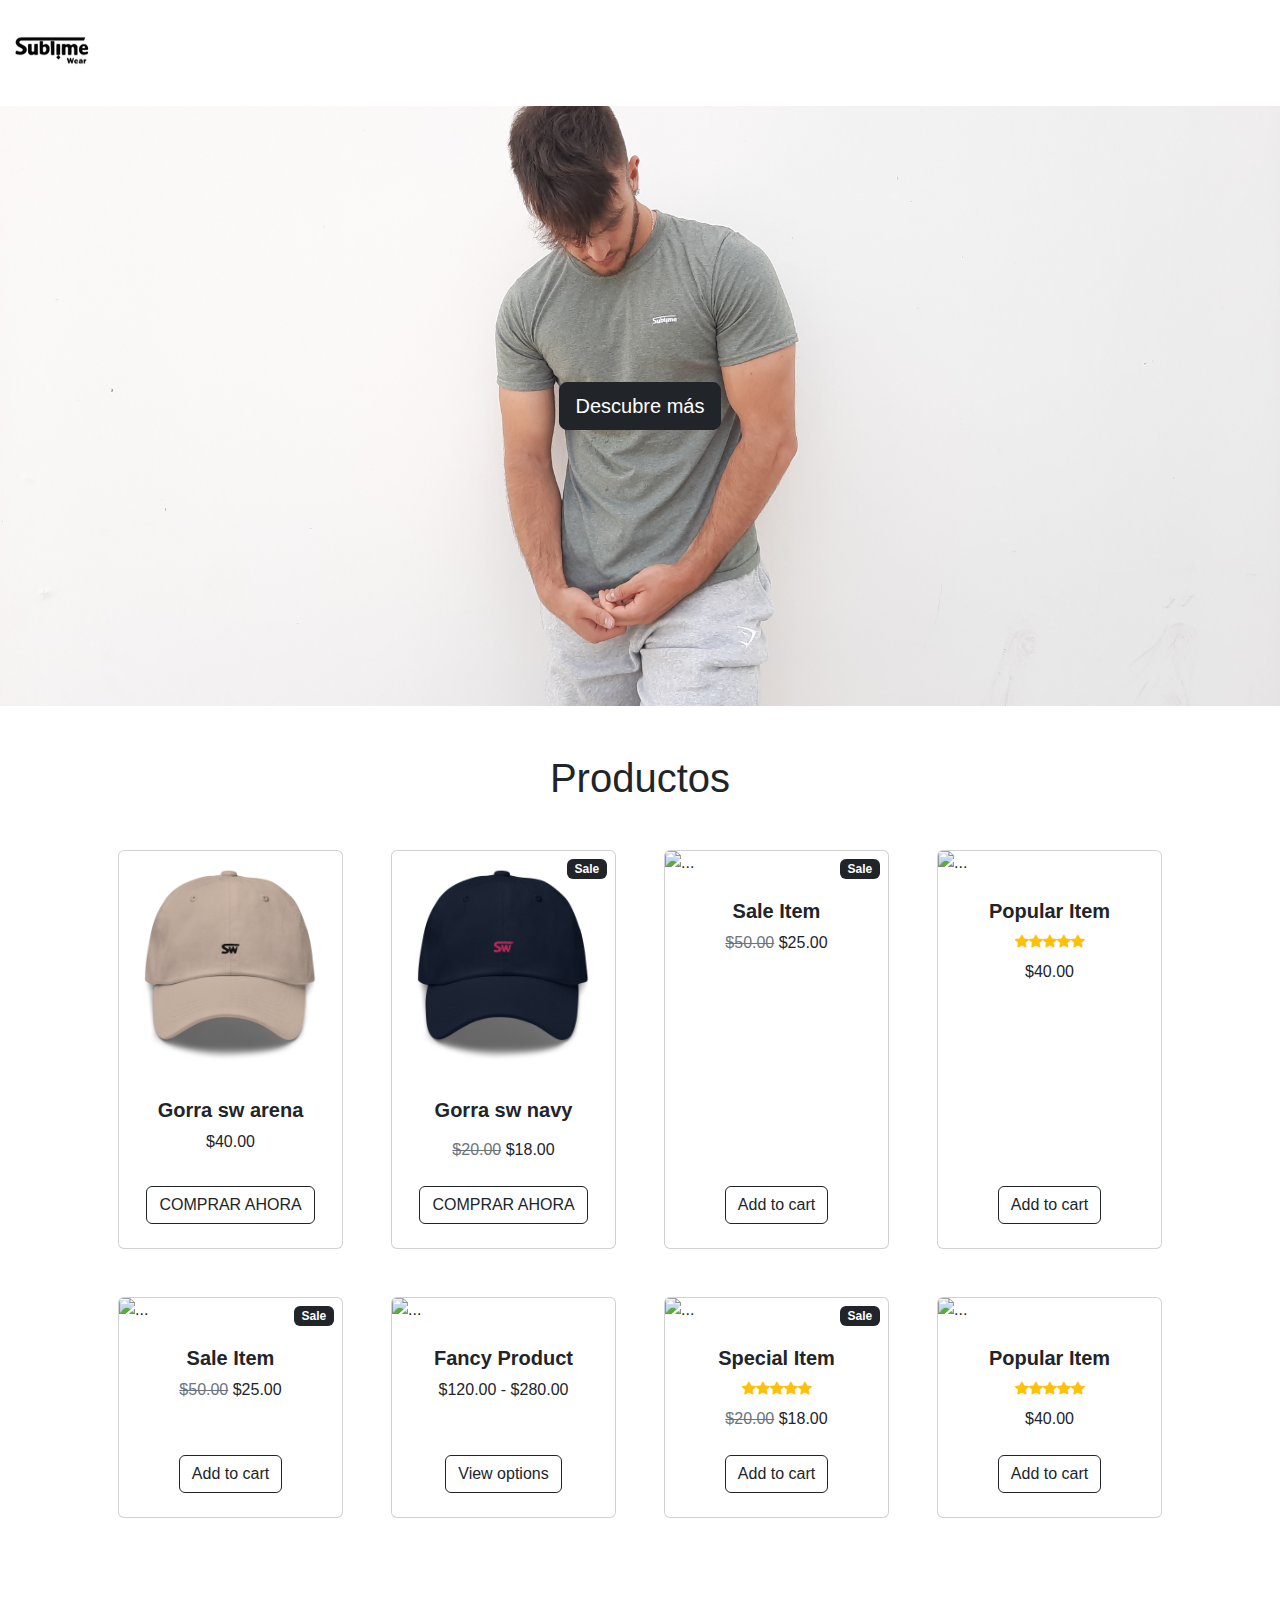
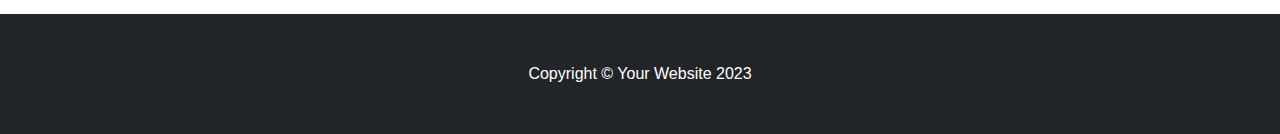
==== index.html @ b21d88fe "Add files via upload" ====
<!DOCTYPE html>
<html lang="en">

<head>
    <meta charset="utf-8" />
    <meta name="viewport" content="width=device-width, initial-scale=1, shrink-to-fit=no" />
    <meta name="description" content="" />
    <meta name="author" content="" />
    <title>Shop Homepage - Start Bootstrap Template</title>
    <!-- Favicon-->
    <link rel="icon" type="image/x-icon" href="assets/favicon.ico" />
    <!-- Bootstrap icons-->
    <link href="https://cdn.jsdelivr.net/npm/bootstrap-icons@1.5.0/font/bootstrap-icons.css" rel="stylesheet" />
    <!-- Core theme CSS (includes Bootstrap)-->
    <link href="css/styles.css" rel="stylesheet" />
</head>

<body>
    <!-- Navigation-->
    <!--Navbar de bootrstrap-->
    <nav class="navbar navbar-expand-lg bg-body-tertiary">
        <div class="container-fluid">
            <a class="navbar-brand" href="#"><img src="assets/Sublime Wear vectorizado.png" alt=""></a>

            <!--Boton toggler-->
            <button class="navbar-toggler collapsed d-flex d-lg-none flex-column justify-content-around" type="button"
                data-bs-toggle="collapse" data-bs-target="#navbarSupportedContent"
                aria-controls="navbarSupportedContent" aria-expanded="false" aria-label="Toggle navigation">
                <span class="toggler-icon top-bar"></span>
                <span class="toggler-icon middle-bar"></span>
                <span class="toggler-icon bottom-bar"></span>
            </button>
            <!--Fin boton toggler-->


            <div class="collapse navbar-collapse" id="navbarSupportedContent">
                <ul class="navbar-nav me-auto mb-2 mb-lg-0">
                    <li class="nav-item">
                        <a class="nav-link active" aria-current="page" href="#inicio">INICIO</a>
                    </li>
                    <li class="nav-item">
                        <a class="nav-link active" href="#productos">PRODUCTOS</a>
                    </li>

                    <li class="nav-item">
                        <a class="nav-link active" href="#contacto">HACER PEDIDO</a>
                    </li>

                </ul>

            </div>
        </div>
    </nav>
    <!--Fin de Navbar de bootrstrap-->

    <!-- Header-->
    <header>
        <div id="inicio" class="heroimage ">

        



           <a href="#productos"> <button type="button" class="btn btn-dark btn-lg" href>Descubre más</button></a>


        </div>
    </header>

    <!-- Section-->
    <section id="productos" class=" py-5">
        <h1>Productos</h1>
        <div class="container px-4 px-lg-5 mt-5">
            <div class="row gx-4 gx-lg-5 row-cols-2 row-cols-md-3 row-cols-xl-4 justify-content-center">
                <div class="col mb-5">
                    <div class="card h-100">
                        <!-- Product image-->
                        <img class="card-img-top" src="assets/gorraarena.png" alt="..." />
                        <!-- Product details-->
                        <div class="card-body p-4">
                            <div class="text-center">
                                <!-- Product name-->
                                <h5 class="fw-bolder">Gorra sw arena</h5>
                                <!-- Product price-->
                                $40.00

                                
                            </div>
                        </div>
                        <!-- Product actions-->
                        <div class="card-footer p-4 pt-0 border-top-0 bg-transparent">
                            <div class="text-center"><a class="btn btn-outline-dark mt-auto" href="#">COMPRAR AHORA</a>
                            </div>
                        </div>
                    </div>
                </div>
                <div class="col mb-5">
                    <div class="card h-100">
                        <!-- Sale badge-->
                        <div class="badge bg-dark text-white position-absolute" style="top: 0.5rem; right: 0.5rem">Sale
                        </div>
                        <!-- Product image-->
                        <img class="card-img-top" src="assets/gorranavy.png" alt="..." />
                        <!-- Product details-->
                        <div class="card-body p-4">
                            <div class="text-center">
                                <!-- Product name-->
                                <h5 class="fw-bolder">Gorra sw navy</h5>
                                <!-- Product reviews-->
                                <div class="d-flex justify-content-center small text-warning mb-2">
                                    
                                </div>
                                <!-- Product price-->
                                <span class="text-muted text-decoration-line-through">$20.00</span>
                                $18.00
                            </div>
                        </div>
                        <!-- Product actions-->
                        <div class="card-footer p-4 pt-0 border-top-0 bg-transparent">
                            <div class="text-center"><a class="btn btn-outline-dark mt-auto" href="#">COMPRAR AHORA</a>
                            </div>
                        </div>
                    </div>
                </div>
                <div class="col mb-5">
                    <div class="card h-100">
                        <!-- Sale badge-->
                        <div class="badge bg-dark text-white position-absolute" style="top: 0.5rem; right: 0.5rem">Sale
                        </div>
                        <!-- Product image-->
                        <img class="card-img-top" src="https://dummyimage.com/450x300/dee2e6/6c757d.jpg" alt="..." />
                        <!-- Product details-->
                        <div class="card-body p-4">
                            <div class="text-center">
                                <!-- Product name-->
                                <h5 class="fw-bolder">Sale Item</h5>
                                <!-- Product price-->
                                <span class="text-muted text-decoration-line-through">$50.00</span>
                                $25.00
                            </div>
                        </div>
                        <!-- Product actions-->
                        <div class="card-footer p-4 pt-0 border-top-0 bg-transparent">
                            <div class="text-center"><a class="btn btn-outline-dark mt-auto" href="#">Add to cart</a>
                            </div>
                        </div>
                    </div>
                </div>
                <div class="col mb-5">
                    <div class="card h-100">
                        <!-- Product image-->
                        <img class="card-img-top" src="https://dummyimage.com/450x300/dee2e6/6c757d.jpg" alt="..." />
                        <!-- Product details-->
                        <div class="card-body p-4">
                            <div class="text-center">
                                <!-- Product name-->
                                <h5 class="fw-bolder">Popular Item</h5>
                                <!-- Product reviews-->
                                <div class="d-flex justify-content-center small text-warning mb-2">
                                    <div class="bi-star-fill"></div>
                                    <div class="bi-star-fill"></div>
                                    <div class="bi-star-fill"></div>
                                    <div class="bi-star-fill"></div>
                                    <div class="bi-star-fill"></div>
                                </div>
                                <!-- Product price-->
                                $40.00
                            </div>
                        </div>
                        <!-- Product actions-->
                        <div class="card-footer p-4 pt-0 border-top-0 bg-transparent">
                            <div class="text-center"><a class="btn btn-outline-dark mt-auto" href="#">Add to cart</a>
                            </div>
                        </div>
                    </div>
                </div>
                <div class="col mb-5">
                    <div class="card h-100">
                        <!-- Sale badge-->
                        <div class="badge bg-dark text-white position-absolute" style="top: 0.5rem; right: 0.5rem">Sale
                        </div>
                        <!-- Product image-->
                        <img class="card-img-top" src="https://dummyimage.com/450x300/dee2e6/6c757d.jpg" alt="..." />
                        <!-- Product details-->
                        <div class="card-body p-4">
                            <div class="text-center">
                                <!-- Product name-->
                                <h5 class="fw-bolder">Sale Item</h5>
                                <!-- Product price-->
                                <span class="text-muted text-decoration-line-through">$50.00</span>
                                $25.00
                            </div>
                        </div>
                        <!-- Product actions-->
                        <div class="card-footer p-4 pt-0 border-top-0 bg-transparent">
                            <div class="text-center"><a class="btn btn-outline-dark mt-auto" href="#">Add to cart</a>
                            </div>
                        </div>
                    </div>
                </div>
                <div class="col mb-5">
                    <div class="card h-100">
                        <!-- Product image-->
                        <img class="card-img-top" src="https://dummyimage.com/450x300/dee2e6/6c757d.jpg" alt="..." />
                        <!-- Product details-->
                        <div class="card-body p-4">
                            <div class="text-center">
                                <!-- Product name-->
                                <h5 class="fw-bolder">Fancy Product</h5>
                                <!-- Product price-->
                                $120.00 - $280.00
                            </div>
                        </div>
                        <!-- Product actions-->
                        <div class="card-footer p-4 pt-0 border-top-0 bg-transparent">
                            <div class="text-center"><a class="btn btn-outline-dark mt-auto" href="#">View options</a>
                            </div>
                        </div>
                    </div>
                </div>
                <div class="col mb-5">
                    <div class="card h-100">
                        <!-- Sale badge-->
                        <div class="badge bg-dark text-white position-absolute" style="top: 0.5rem; right: 0.5rem">Sale
                        </div>
                        <!-- Product image-->
                        <img class="card-img-top" src="https://dummyimage.com/450x300/dee2e6/6c757d.jpg" alt="..." />
                        <!-- Product details-->
                        <div class="card-body p-4">
                            <div class="text-center">
                                <!-- Product name-->
                                <h5 class="fw-bolder">Special Item</h5>
                                <!-- Product reviews-->
                                <div class="d-flex justify-content-center small text-warning mb-2">
                                    <div class="bi-star-fill"></div>
                                    <div class="bi-star-fill"></div>
                                    <div class="bi-star-fill"></div>
                                    <div class="bi-star-fill"></div>
                                    <div class="bi-star-fill"></div>
                                </div>
                                <!-- Product price-->
                                <span class="text-muted text-decoration-line-through">$20.00</span>
                                $18.00
                            </div>
                        </div>
                        <!-- Product actions-->
                        <div class="card-footer p-4 pt-0 border-top-0 bg-transparent">
                            <div class="text-center"><a class="btn btn-outline-dark mt-auto" href="#">Add to cart</a>
                            </div>
                        </div>
                    </div>
                </div>
                <div class="col mb-5">
                    <div class="card h-100">
                        <!-- Product image-->
                        <img class="card-img-top" src="https://dummyimage.com/450x300/dee2e6/6c757d.jpg" alt="..." />
                        <!-- Product details-->
                        <div class="card-body p-4">
                            <div class="text-center">
                                <!-- Product name-->
                                <h5 class="fw-bolder">Popular Item</h5>
                                <!-- Product reviews-->
                                <div class="d-flex justify-content-center small text-warning mb-2">
                                    <div class="bi-star-fill"></div>
                                    <div class="bi-star-fill"></div>
                                    <div class="bi-star-fill"></div>
                                    <div class="bi-star-fill"></div>
                                    <div class="bi-star-fill"></div>
                                </div>
                                <!-- Product price-->
                                $40.00
                            </div>
                        </div>
                        <!-- Product actions-->
                        <div class="card-footer p-4 pt-0 border-top-0 bg-transparent">
                            <div class="text-center"><a class="btn btn-outline-dark mt-auto" href="#">Add to cart</a>
                            </div>
                        </div>
                    </div>
                </div>
            </div>
        </div>
    </section>
    <!-- Footer-->
    <footer class="py-5 bg-dark">
        <div class="container">
            <p class="m-0 text-center text-white">Copyright &copy; Your Website 2023</p>
        </div>
    </footer>
    <!-- Bootstrap core JS-->
    <script src="https://cdn.jsdelivr.net/npm/bootstrap@5.2.3/dist/js/bootstrap.bundle.min.js"></script>
    <!-- Core theme JS-->
    <script src="js/scripts.js"></script>
</body>

</html>
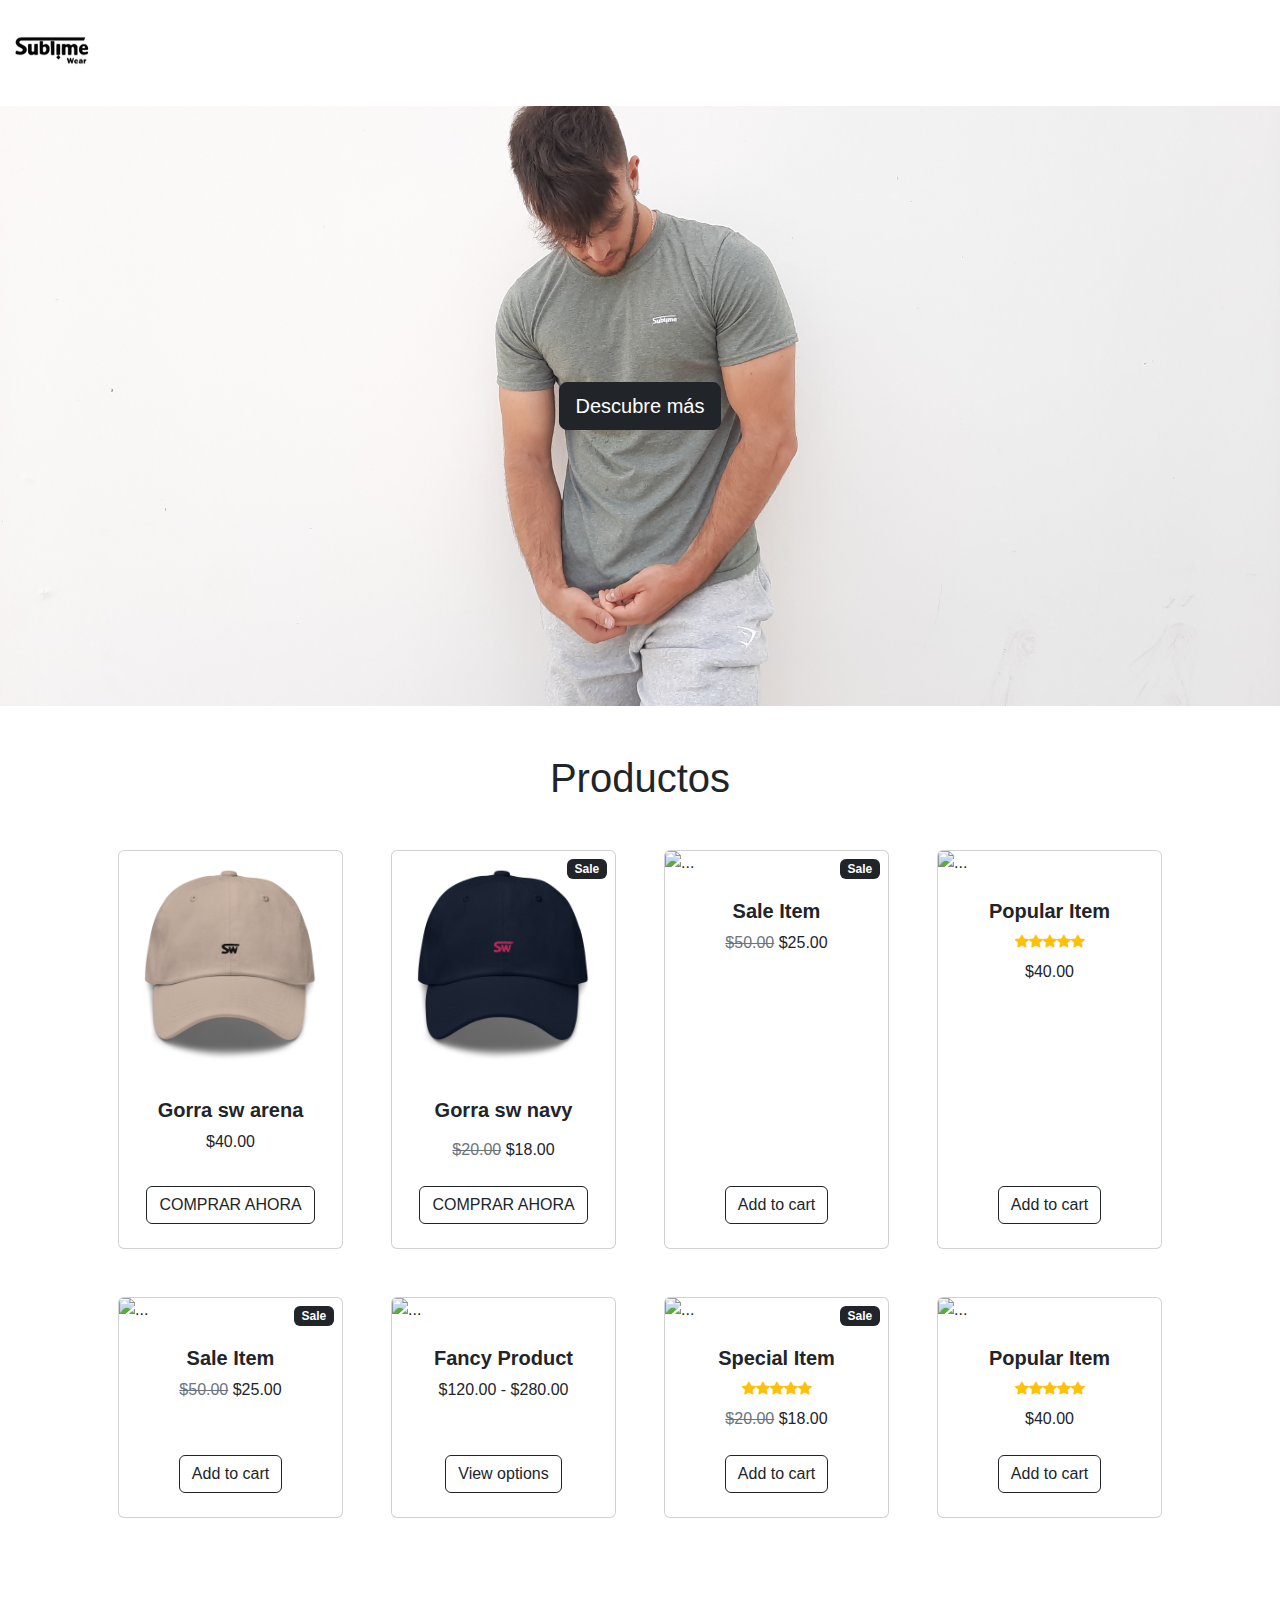
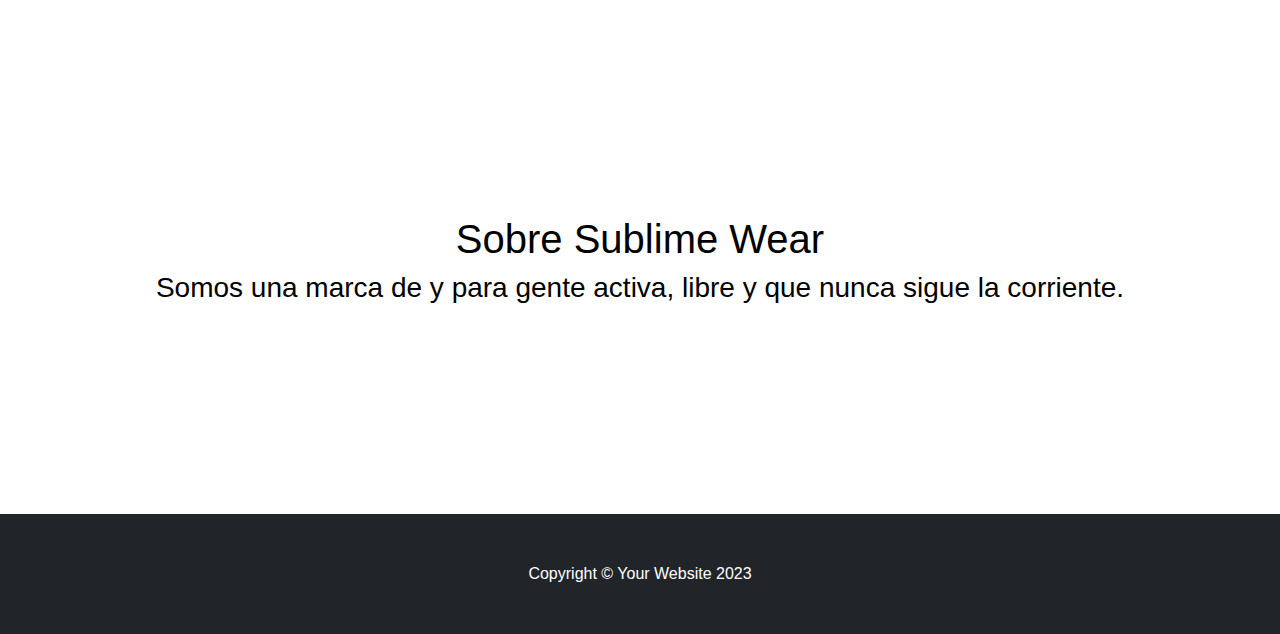
==== commit 0521f7fa: "Add files via upload" ====
--- a/index.html
+++ b/index.html
@@ -57,11 +57,11 @@
     <header>
         <div id="inicio" class="heroimage ">
 
-        
-
-
-
-           <a href="#productos"> <button type="button" class="btn btn-dark btn-lg" href>Descubre más</button></a>
+
+
+
+
+            <a href="#productos"> <button type="button" class="btn btn-dark btn-lg" href>Descubre más</button></a>
 
 
         </div>
@@ -84,7 +84,7 @@
                                 <!-- Product price-->
                                 $40.00
 
-                                
+
                             </div>
                         </div>
                         <!-- Product actions-->
@@ -108,7 +108,7 @@
                                 <h5 class="fw-bolder">Gorra sw navy</h5>
                                 <!-- Product reviews-->
                                 <div class="d-flex justify-content-center small text-warning mb-2">
-                                    
+
                                 </div>
                                 <!-- Product price-->
                                 <span class="text-muted text-decoration-line-through">$20.00</span>
@@ -281,6 +281,17 @@
             </div>
         </div>
     </section>
+
+    <!-- About-->
+
+    <div id="sobrenosotros" class="sobrenosotros">
+       
+        <div>
+            <h1>Sobre Sublime Wear</h1>
+            <h3>Somos una marca de y para gente activa, libre y que nunca sigue la corriente. </h3>
+        </div>
+    </div>
+
     <!-- Footer-->
     <footer class="py-5 bg-dark">
         <div class="container">
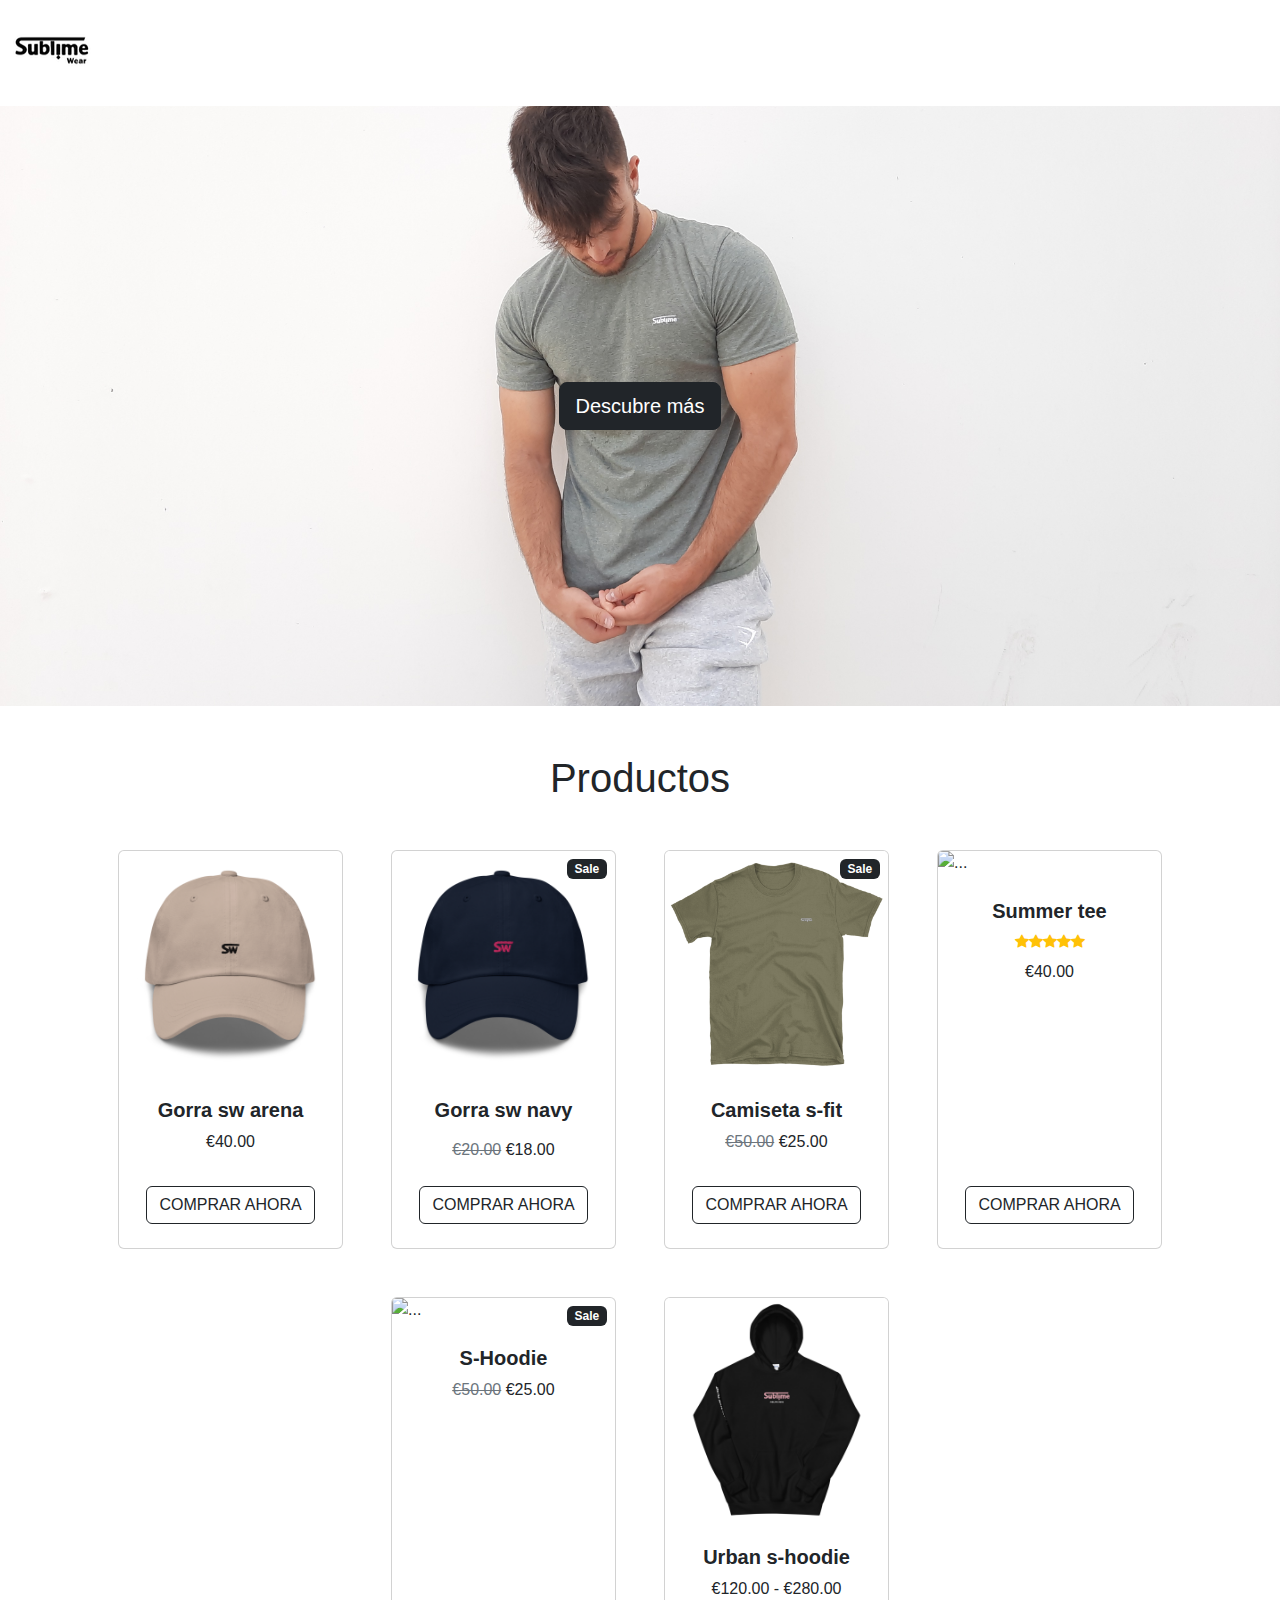
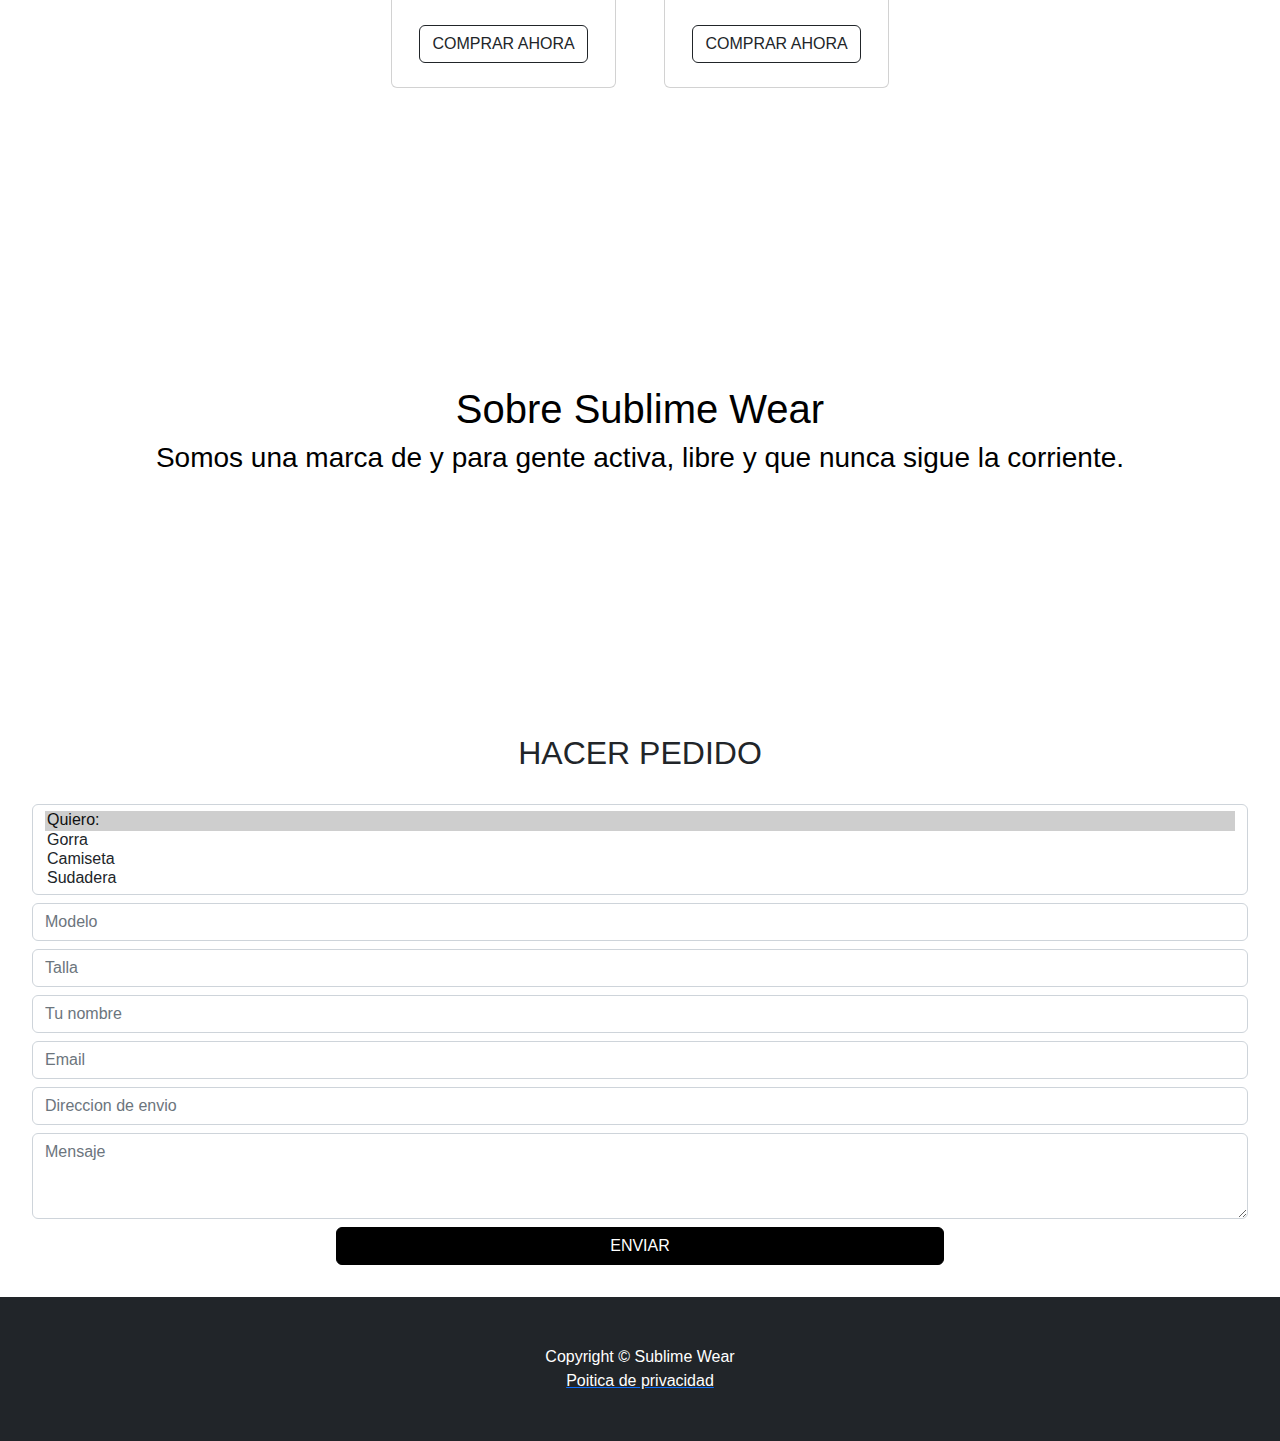
==== commit 83a954e6: "Add files via upload" ====
--- a/index.html
+++ b/index.html
@@ -82,14 +82,15 @@
                                 <!-- Product name-->
                                 <h5 class="fw-bolder">Gorra sw arena</h5>
                                 <!-- Product price-->
-                                $40.00
-
-
-                            </div>
-                        </div>
-                        <!-- Product actions-->
-                        <div class="card-footer p-4 pt-0 border-top-0 bg-transparent">
-                            <div class="text-center"><a class="btn btn-outline-dark mt-auto" href="#">COMPRAR AHORA</a>
+                                €40.00
+
+
+                            </div>
+                        </div>
+                        <!-- Product actions-->
+                        <div class="card-footer p-4 pt-0 border-top-0 bg-transparent">
+                            <div class="text-center"><a class="btn btn-outline-dark mt-auto" href="#contacto">COMPRAR
+                                    AHORA</a>
                             </div>
                         </div>
                     </div>
@@ -111,13 +112,14 @@
 
                                 </div>
                                 <!-- Product price-->
-                                <span class="text-muted text-decoration-line-through">$20.00</span>
-                                $18.00
-                            </div>
-                        </div>
-                        <!-- Product actions-->
-                        <div class="card-footer p-4 pt-0 border-top-0 bg-transparent">
-                            <div class="text-center"><a class="btn btn-outline-dark mt-auto" href="#">COMPRAR AHORA</a>
+                                <span class="text-muted text-decoration-line-through">€20.00</span>
+                                €18.00
+                            </div>
+                        </div>
+                        <!-- Product actions-->
+                        <div class="card-footer p-4 pt-0 border-top-0 bg-transparent">
+                            <div class="text-center"><a class="btn btn-outline-dark mt-auto" href="#contacto">COMPRAR
+                                    AHORA</a>
                             </div>
                         </div>
                     </div>
@@ -128,33 +130,35 @@
                         <div class="badge bg-dark text-white position-absolute" style="top: 0.5rem; right: 0.5rem">Sale
                         </div>
                         <!-- Product image-->
-                        <img class="card-img-top" src="https://dummyimage.com/450x300/dee2e6/6c757d.jpg" alt="..." />
-                        <!-- Product details-->
-                        <div class="card-body p-4">
-                            <div class="text-center">
-                                <!-- Product name-->
-                                <h5 class="fw-bolder">Sale Item</h5>
-                                <!-- Product price-->
-                                <span class="text-muted text-decoration-line-through">$50.00</span>
-                                $25.00
-                            </div>
-                        </div>
-                        <!-- Product actions-->
-                        <div class="card-footer p-4 pt-0 border-top-0 bg-transparent">
-                            <div class="text-center"><a class="btn btn-outline-dark mt-auto" href="#">Add to cart</a>
-                            </div>
-                        </div>
-                    </div>
-                </div>
-                <div class="col mb-5">
-                    <div class="card h-100">
-                        <!-- Product image-->
-                        <img class="card-img-top" src="https://dummyimage.com/450x300/dee2e6/6c757d.jpg" alt="..." />
-                        <!-- Product details-->
-                        <div class="card-body p-4">
-                            <div class="text-center">
-                                <!-- Product name-->
-                                <h5 class="fw-bolder">Popular Item</h5>
+                        <img class="card-img-top" src="assets/Muckup camiseta sobre mesa.png" alt="..." />
+                        <!-- Product details-->
+                        <div class="card-body p-4">
+                            <div class="text-center">
+                                <!-- Product name-->
+                                <h5 class="fw-bolder">Camiseta s-fit</h5>
+                                <!-- Product price-->
+                                <span class="text-muted text-decoration-line-through">€50.00</span>
+                                €25.00
+                            </div>
+                        </div>
+                        <!-- Product actions-->
+                        <div class="card-footer p-4 pt-0 border-top-0 bg-transparent">
+                            <div class="text-center"><a class="btn btn-outline-dark mt-auto" href="#contacto">COMPRAR
+                                    AHORA</a>
+                            </div>
+                        </div>
+                    </div>
+                </div>
+                <div class="col mb-5">
+                    <div class="card h-100">
+                        <!-- Product image-->
+                        <img class="card-img-top"
+                            src="ASSETS/mens-garment-dyed-heavyweight-t-shirt-black-back-64e48065d2dcd.png" alt="..." />
+                        <!-- Product details-->
+                        <div class="card-body p-4">
+                            <div class="text-center">
+                                <!-- Product name-->
+                                <h5 class="fw-bolder">Summer tee</h5>
                                 <!-- Product reviews-->
                                 <div class="d-flex justify-content-center small text-warning mb-2">
                                     <div class="bi-star-fill"></div>
@@ -164,12 +168,13 @@
                                     <div class="bi-star-fill"></div>
                                 </div>
                                 <!-- Product price-->
-                                $40.00
-                            </div>
-                        </div>
-                        <!-- Product actions-->
-                        <div class="card-footer p-4 pt-0 border-top-0 bg-transparent">
-                            <div class="text-center"><a class="btn btn-outline-dark mt-auto" href="#">Add to cart</a>
+                                €40.00
+                            </div>
+                        </div>
+                        <!-- Product actions-->
+                        <div class="card-footer p-4 pt-0 border-top-0 bg-transparent">
+                            <div class="text-center"><a class="btn btn-outline-dark mt-auto" href="#contacto">COMPRAR
+                                    AHORA</a>
                             </div>
                         </div>
                     </div>
@@ -180,104 +185,47 @@
                         <div class="badge bg-dark text-white position-absolute" style="top: 0.5rem; right: 0.5rem">Sale
                         </div>
                         <!-- Product image-->
-                        <img class="card-img-top" src="https://dummyimage.com/450x300/dee2e6/6c757d.jpg" alt="..." />
-                        <!-- Product details-->
-                        <div class="card-body p-4">
-                            <div class="text-center">
-                                <!-- Product name-->
-                                <h5 class="fw-bolder">Sale Item</h5>
-                                <!-- Product price-->
-                                <span class="text-muted text-decoration-line-through">$50.00</span>
-                                $25.00
-                            </div>
-                        </div>
-                        <!-- Product actions-->
-                        <div class="card-footer p-4 pt-0 border-top-0 bg-transparent">
-                            <div class="text-center"><a class="btn btn-outline-dark mt-auto" href="#">Add to cart</a>
-                            </div>
-                        </div>
-                    </div>
-                </div>
-                <div class="col mb-5">
-                    <div class="card h-100">
-                        <!-- Product image-->
-                        <img class="card-img-top" src="https://dummyimage.com/450x300/dee2e6/6c757d.jpg" alt="..." />
-                        <!-- Product details-->
-                        <div class="card-body p-4">
-                            <div class="text-center">
-                                <!-- Product name-->
-                                <h5 class="fw-bolder">Fancy Product</h5>
-                                <!-- Product price-->
-                                $120.00 - $280.00
-                            </div>
-                        </div>
-                        <!-- Product actions-->
-                        <div class="card-footer p-4 pt-0 border-top-0 bg-transparent">
-                            <div class="text-center"><a class="btn btn-outline-dark mt-auto" href="#">View options</a>
-                            </div>
-                        </div>
-                    </div>
-                </div>
-                <div class="col mb-5">
-                    <div class="card h-100">
-                        <!-- Sale badge-->
-                        <div class="badge bg-dark text-white position-absolute" style="top: 0.5rem; right: 0.5rem">Sale
-                        </div>
-                        <!-- Product image-->
-                        <img class="card-img-top" src="https://dummyimage.com/450x300/dee2e6/6c757d.jpg" alt="..." />
-                        <!-- Product details-->
-                        <div class="card-body p-4">
-                            <div class="text-center">
-                                <!-- Product name-->
-                                <h5 class="fw-bolder">Special Item</h5>
-                                <!-- Product reviews-->
-                                <div class="d-flex justify-content-center small text-warning mb-2">
-                                    <div class="bi-star-fill"></div>
-                                    <div class="bi-star-fill"></div>
-                                    <div class="bi-star-fill"></div>
-                                    <div class="bi-star-fill"></div>
-                                    <div class="bi-star-fill"></div>
-                                </div>
-                                <!-- Product price-->
-                                <span class="text-muted text-decoration-line-through">$20.00</span>
-                                $18.00
-                            </div>
-                        </div>
-                        <!-- Product actions-->
-                        <div class="card-footer p-4 pt-0 border-top-0 bg-transparent">
-                            <div class="text-center"><a class="btn btn-outline-dark mt-auto" href="#">Add to cart</a>
-                            </div>
-                        </div>
-                    </div>
-                </div>
-                <div class="col mb-5">
-                    <div class="card h-100">
-                        <!-- Product image-->
-                        <img class="card-img-top" src="https://dummyimage.com/450x300/dee2e6/6c757d.jpg" alt="..." />
-                        <!-- Product details-->
-                        <div class="card-body p-4">
-                            <div class="text-center">
-                                <!-- Product name-->
-                                <h5 class="fw-bolder">Popular Item</h5>
-                                <!-- Product reviews-->
-                                <div class="d-flex justify-content-center small text-warning mb-2">
-                                    <div class="bi-star-fill"></div>
-                                    <div class="bi-star-fill"></div>
-                                    <div class="bi-star-fill"></div>
-                                    <div class="bi-star-fill"></div>
-                                    <div class="bi-star-fill"></div>
-                                </div>
-                                <!-- Product price-->
-                                $40.00
-                            </div>
-                        </div>
-                        <!-- Product actions-->
-                        <div class="card-footer p-4 pt-0 border-top-0 bg-transparent">
-                            <div class="text-center"><a class="btn btn-outline-dark mt-auto" href="#">Add to cart</a>
-                            </div>
-                        </div>
-                    </div>
-                </div>
+                        <img class="card-img-top" src="assets/Diseño sin título.png" alt="..." />
+                        <!-- Product details-->
+                        <div class="card-body p-4">
+                            <div class="text-center">
+                                <!-- Product name-->
+                                <h5 class="fw-bolder">S-Hoodie</h5>
+                                <!-- Product price-->
+                                <span class="text-muted text-decoration-line-through">€50.00</span>
+                                €25.00
+                            </div>
+                        </div>
+                        <!-- Product actions-->
+                        <div class="card-footer p-4 pt-0 border-top-0 bg-transparent">
+                            <div class="text-center"><a class="btn btn-outline-dark mt-auto" href="#contacto">COMPRAR
+                                    AHORA</a>
+                            </div>
+                        </div>
+                    </div>
+                </div>
+                <div class="col mb-5">
+                    <div class="card h-100">
+                        <!-- Product image-->
+                        <img class="card-img-top" src="assets/mockup-e5414407.jpeg" alt="..." />
+                        <!-- Product details-->
+                        <div class="card-body p-4">
+                            <div class="text-center">
+                                <!-- Product name-->
+                                <h5 class="fw-bolder">Urban s-hoodie</h5>
+                                <!-- Product price-->
+                                €120.00 - €280.00
+                            </div>
+                        </div>
+                        <!-- Product actions-->
+                        <div class="card-footer p-4 pt-0 border-top-0 bg-transparent">
+                            <div class="text-center"><a class="btn btn-outline-dark mt-auto" href="#contacto">COMPRAR AHORA</a>
+                            </div>
+                        </div>
+                    </div>
+                </div>
+
+
             </div>
         </div>
     </section>
@@ -285,17 +233,85 @@
     <!-- About-->
 
     <div id="sobrenosotros" class="sobrenosotros">
-       
+
         <div>
             <h1>Sobre Sublime Wear</h1>
             <h3>Somos una marca de y para gente activa, libre y que nunca sigue la corriente. </h3>
         </div>
     </div>
 
+    <!-- Contacto-->
+
+    <div id="contacto" class="contacto">
+        <!--AQUI VA EL FORMULARIO DE CONTACTO-->
+        <h2 class="h2Contacto mb-4">HACER PEDIDO</h2>
+        <!--FORMULARIO ESTILIZADO-->
+        <form name="contact" method="POST" data-netlify="true" data-netlify-recaptcha="true" action="/exito.html">
+
+            <div class="containerFormulario m-4 p-2 ">
+
+                <div class="mb-2">
+
+                    <select name="role[]" multiple class="form-select" aria-label="Default select example">
+                        <option selected>Quiero:</option>
+                        <option value="Desarrollo">Gorra</option>
+                        <option value="Asesoría">Camiseta</option>
+                        <option value="Otros">Sudadera</option>
+                    </select>
+
+                </div>
+
+                <div class="mb-2">
+                    <input type="text" name="fullname" class="form-control" aria-label="modelo" placeholder="Modelo">
+                </div>
+
+                <div class="mb-2">
+                    <input type="text" name="fullname" class="form-control" aria-label="talla" placeholder="Talla">
+                </div>
+
+                <div class="mb-2">
+                    <input type="text" name="fullname" class="form-control" aria-label="tu nombre"
+                        placeholder="Tu nombre">
+                </div>
+
+
+                <div class="mb-2">
+                    <input type="email" name="email" class="form-control" id="exampleFormControlInput1"
+                        placeholder="Email">
+                </div>
+                <div class="mb-2">
+                    <input type="text" name="fullname" class="form-control" aria-label="tu direccion"
+                        placeholder="Direccion de envio">
+                </div>
+
+
+                <div class="mb-2">
+                    <textarea name="message" class="form-control" id="exampleFormControlTextarea1" rows="3"
+                        placeholder="Mensaje"></textarea>
+                </div>
+
+
+                <div data-netlify-recaptcha="true"></div>
+
+
+                <div class="d-grid gap-2 col-6 mx-auto">
+                    <button class="btn btn-primary" type="submit">ENVIAR</button>
+                </div>
+
+            </div>
+
+    </div>
+
+    </form>
+    <!--FIN DEL FORMULARIO ESTILIZADO-->
+    </div>
+
+
     <!-- Footer-->
     <footer class="py-5 bg-dark">
         <div class="container">
-            <p class="m-0 text-center text-white">Copyright &copy; Your Website 2023</p>
+            <p class="m-0 text-center text-white">Copyright &copy; Sublime Wear</p>
+           <a href="politicas.html"><p class="m-0 text-center text-white">Poitica de privacidad </p></a> 
         </div>
     </footer>
     <!-- Bootstrap core JS-->
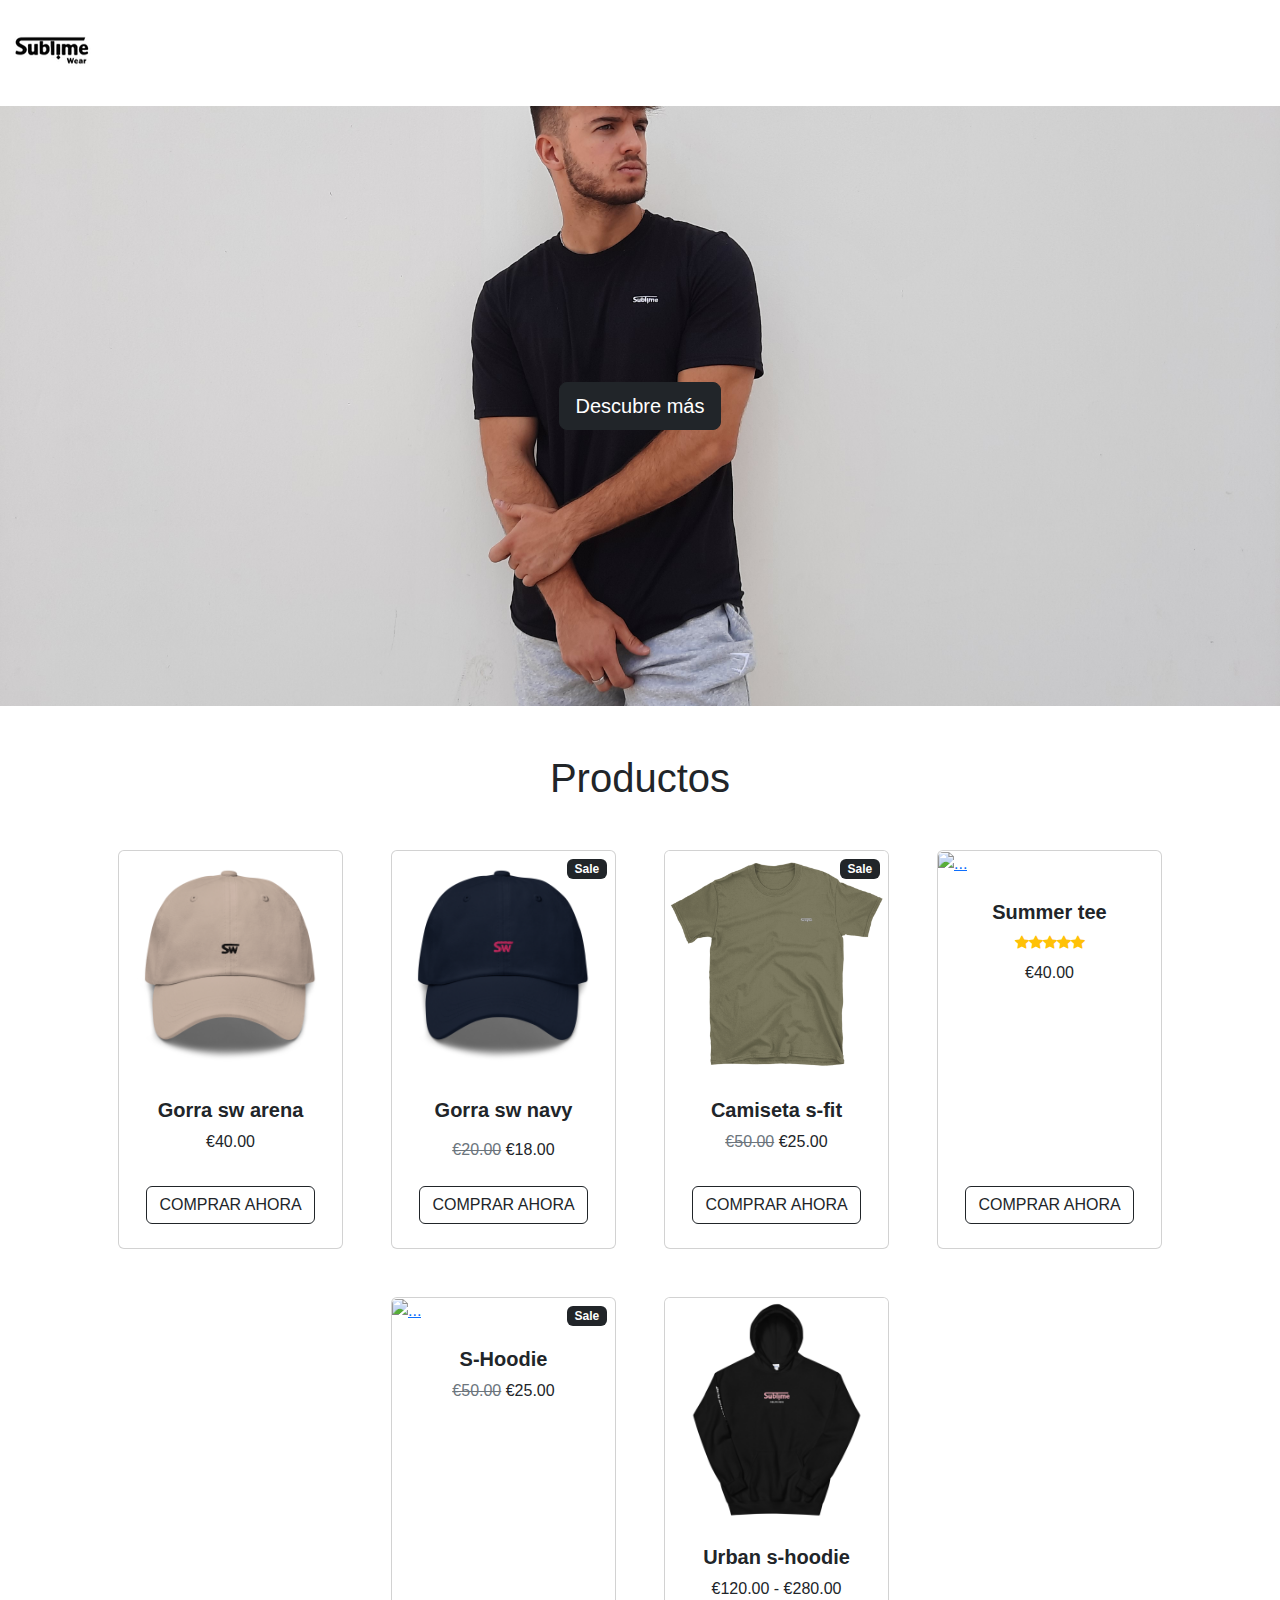
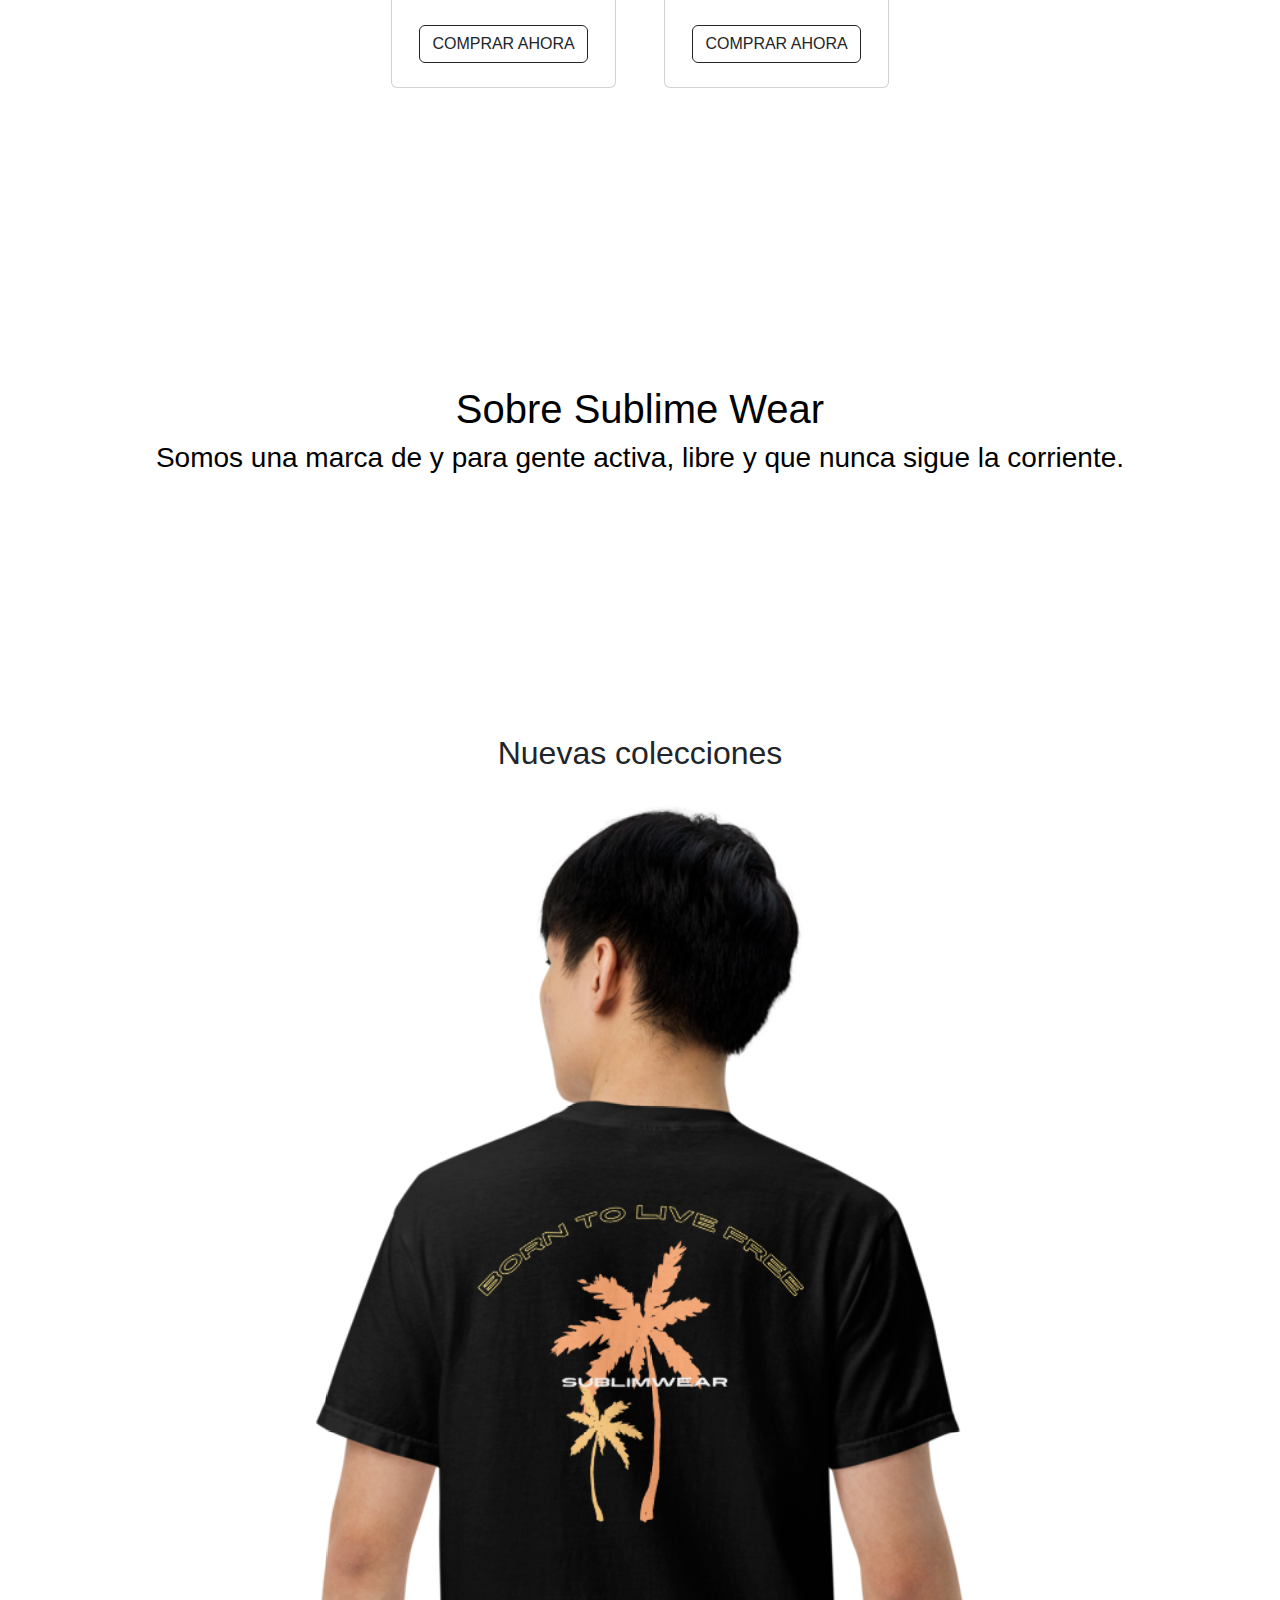
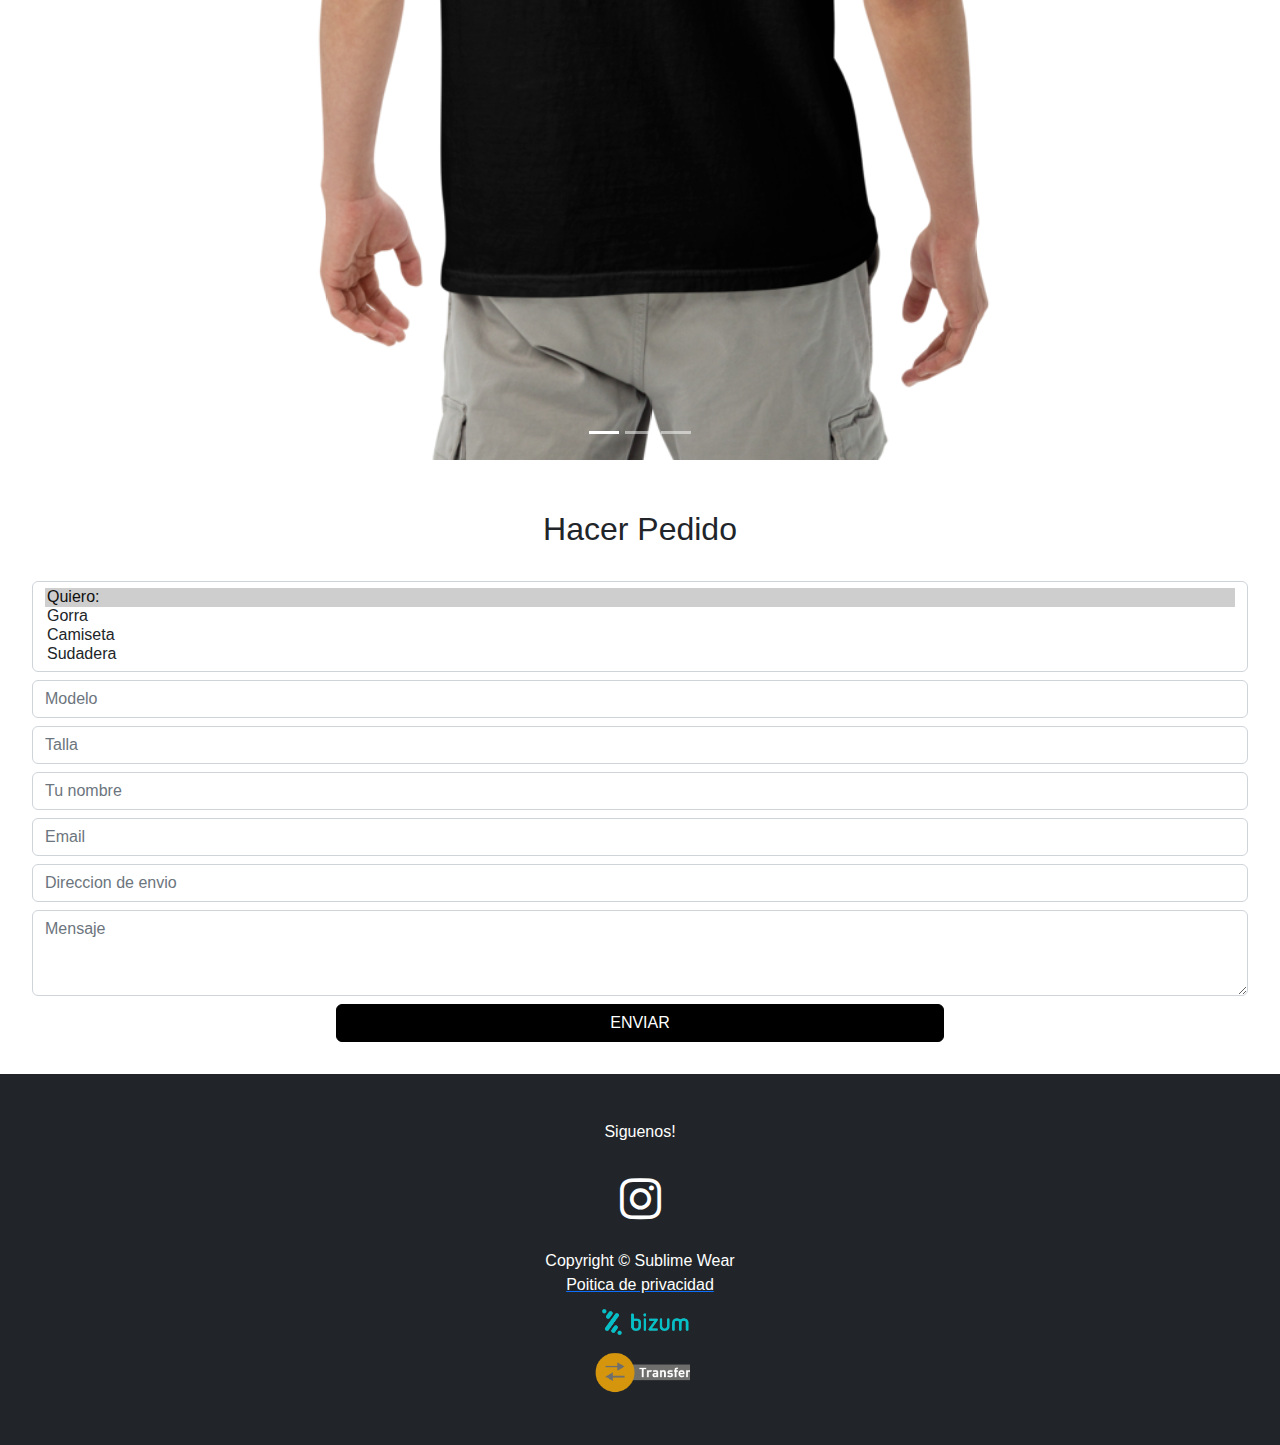
==== commit 225fdff8: "Add files via upload" ====
--- a/index.html
+++ b/index.html
@@ -13,6 +13,7 @@
     <link href="https://cdn.jsdelivr.net/npm/bootstrap-icons@1.5.0/font/bootstrap-icons.css" rel="stylesheet" />
     <!-- Core theme CSS (includes Bootstrap)-->
     <link href="css/styles.css" rel="stylesheet" />
+    <link rel="stylesheet" href="https://cdnjs.cloudflare.com/ajax/libs/font-awesome/4.7.0/css/font-awesome.min.css">
 </head>
 
 <body>
@@ -75,7 +76,7 @@
                 <div class="col mb-5">
                     <div class="card h-100">
                         <!-- Product image-->
-                        <img class="card-img-top" src="assets/gorraarena.png" alt="..." />
+                       <a href="gorra1.html"> <img class="card-img-top" src="assets/gorraarena.png" alt="..." /></a>
                         <!-- Product details-->
                         <div class="card-body p-4">
                             <div class="text-center">
@@ -101,7 +102,7 @@
                         <div class="badge bg-dark text-white position-absolute" style="top: 0.5rem; right: 0.5rem">Sale
                         </div>
                         <!-- Product image-->
-                        <img class="card-img-top" src="assets/gorranavy.png" alt="..." />
+                        <a href="gorra2.html"><img class="card-img-top" src="assets/gorranavy.png" alt="..." /></a>
                         <!-- Product details-->
                         <div class="card-body p-4">
                             <div class="text-center">
@@ -130,7 +131,7 @@
                         <div class="badge bg-dark text-white position-absolute" style="top: 0.5rem; right: 0.5rem">Sale
                         </div>
                         <!-- Product image-->
-                        <img class="card-img-top" src="assets/Muckup camiseta sobre mesa.png" alt="..." />
+                        <a href="camiseta1.html"><img class="card-img-top" src="assets/Muckup camiseta sobre mesa.png" alt="..." /></a>
                         <!-- Product details-->
                         <div class="card-body p-4">
                             <div class="text-center">
@@ -152,8 +153,7 @@
                 <div class="col mb-5">
                     <div class="card h-100">
                         <!-- Product image-->
-                        <img class="card-img-top"
-                            src="ASSETS/mens-garment-dyed-heavyweight-t-shirt-black-back-64e48065d2dcd.png" alt="..." />
+                        <a href="camiseta2.html"><img class="card-img-top" src="ASSETS/summertee.png" alt="..." /></a>
                         <!-- Product details-->
                         <div class="card-body p-4">
                             <div class="text-center">
@@ -185,7 +185,7 @@
                         <div class="badge bg-dark text-white position-absolute" style="top: 0.5rem; right: 0.5rem">Sale
                         </div>
                         <!-- Product image-->
-                        <img class="card-img-top" src="assets/Diseño sin título.png" alt="..." />
+                        <a href="sudadera1.html"><img class="card-img-top" src="assets/Diseño sin título.png" alt="..." /></a>
                         <!-- Product details-->
                         <div class="card-body p-4">
                             <div class="text-center">
@@ -207,7 +207,7 @@
                 <div class="col mb-5">
                     <div class="card h-100">
                         <!-- Product image-->
-                        <img class="card-img-top" src="assets/mockup-e5414407.jpeg" alt="..." />
+                        <a href="sudadra2.html"><img class="card-img-top" src="assets/mockup-e5414407.jpeg" alt="..." /></a>
                         <!-- Product details-->
                         <div class="card-body p-4">
                             <div class="text-center">
@@ -219,7 +219,8 @@
                         </div>
                         <!-- Product actions-->
                         <div class="card-footer p-4 pt-0 border-top-0 bg-transparent">
-                            <div class="text-center"><a class="btn btn-outline-dark mt-auto" href="#contacto">COMPRAR AHORA</a>
+                            <div class="text-center"><a class="btn btn-outline-dark mt-auto" href="#contacto">COMPRAR
+                                    AHORA</a>
                             </div>
                         </div>
                     </div>
@@ -240,11 +241,66 @@
         </div>
     </div>
 
-    <!-- Contacto-->
+    <!--SLIDER-->
+
+    <div class="textocarousel">
+        <div>
+            <h2>Nuevas colecciones</h2>
+        </div>
+    </div>
+
+    <div id="carousel">
+
+        <div id="carouselExampleCaptions" class="carousel slide">
+            <div class="carousel-indicators">
+                <button type="button" data-bs-target="#carouselExampleCaptions" data-bs-slide-to="0" class="active"
+                    aria-current="true" aria-label="Slide 1"></button>
+                <button type="button" data-bs-target="#carouselExampleCaptions" data-bs-slide-to="1"
+                    aria-label="Slide 2"></button>
+                <button type="button" data-bs-target="#carouselExampleCaptions" data-bs-slide-to="2"
+                    aria-label="Slide 3"></button>
+            </div>
+            <div class="carousel-inner">
+                <div class="carousel-item active">
+                    <img src="assets/mens-garment-dyed-heavyweight-t-shirt-black-back-64e48065d2a11.png"
+                        class="d-block w-100" alt="...">
+                    <div class="carousel-caption d-none d-md-block">
+
+
+                    </div>
+                </div>
+                <div class="carousel-item">
+                    <img src="assets/fotocondeverde.jpeg" class="d-block w-100" alt="...">
+                    <div class="carousel-caption d-none d-md-block">
+
+                    </div>
+                </div>
+                <div class="carousel-item">
+                    <img src="assets/fotogorracarla.jpeg" class="d-block w-100" alt="...">
+                    <div class="carousel-caption d-none d-md-block">
+
+                    </div>
+                </div>
+            </div>
+            <button class="carousel-control-prev" type="button" data-bs-target="#carouselExampleCaptions"
+                data-bs-slide="prev">
+                <span class="carousel-control-prev-icon" aria-hidden="true"></span>
+                <span class="visually-hidden">Previous</span>
+            </button>
+            <button class="carousel-control-next" type="button" data-bs-target="#carouselExampleCaptions"
+                data-bs-slide="next">
+                <span class="carousel-control-next-icon" aria-hidden="true"></span>
+                <span class="visually-hidden">Next</span>
+            </button>
+        </div>
+    </div>
+
+    <!--FIN DEL SLIDER-->
+
 
     <div id="contacto" class="contacto">
         <!--AQUI VA EL FORMULARIO DE CONTACTO-->
-        <h2 class="h2Contacto mb-4">HACER PEDIDO</h2>
+        <h2 class="h2Contacto mb-4">Hacer Pedido</h2>
         <!--FORMULARIO ESTILIZADO-->
         <form name="contact" method="POST" data-netlify="true" data-netlify-recaptcha="true" action="/exito.html">
 
@@ -310,8 +366,31 @@
     <!-- Footer-->
     <footer class="py-5 bg-dark">
         <div class="container">
+
+            <h6 style="color: white; text-align: center;">Siguenos!</h6>
+            <div class="rrss">
+              
+               <a href="https://www.instagram.com/sublimewearofficial/"> <i class="fa fa-instagram" style="font-size:48px;color:white"></i></a>
+               
+
+            </div>
+
+
+
             <p class="m-0 text-center text-white">Copyright &copy; Sublime Wear</p>
-           <a href="politicas.html"><p class="m-0 text-center text-white">Poitica de privacidad </p></a> 
+            <a href="politicas.html">
+                <p class="m-0 text-center text-white">Poitica de privacidad </p>
+
+            </a>
+
+            <div class="pagos">
+                <div class="bizum">
+
+                </div>
+                <div class="banco">
+                    
+                </div>
+            </div>
         </div>
     </footer>
     <!-- Bootstrap core JS-->
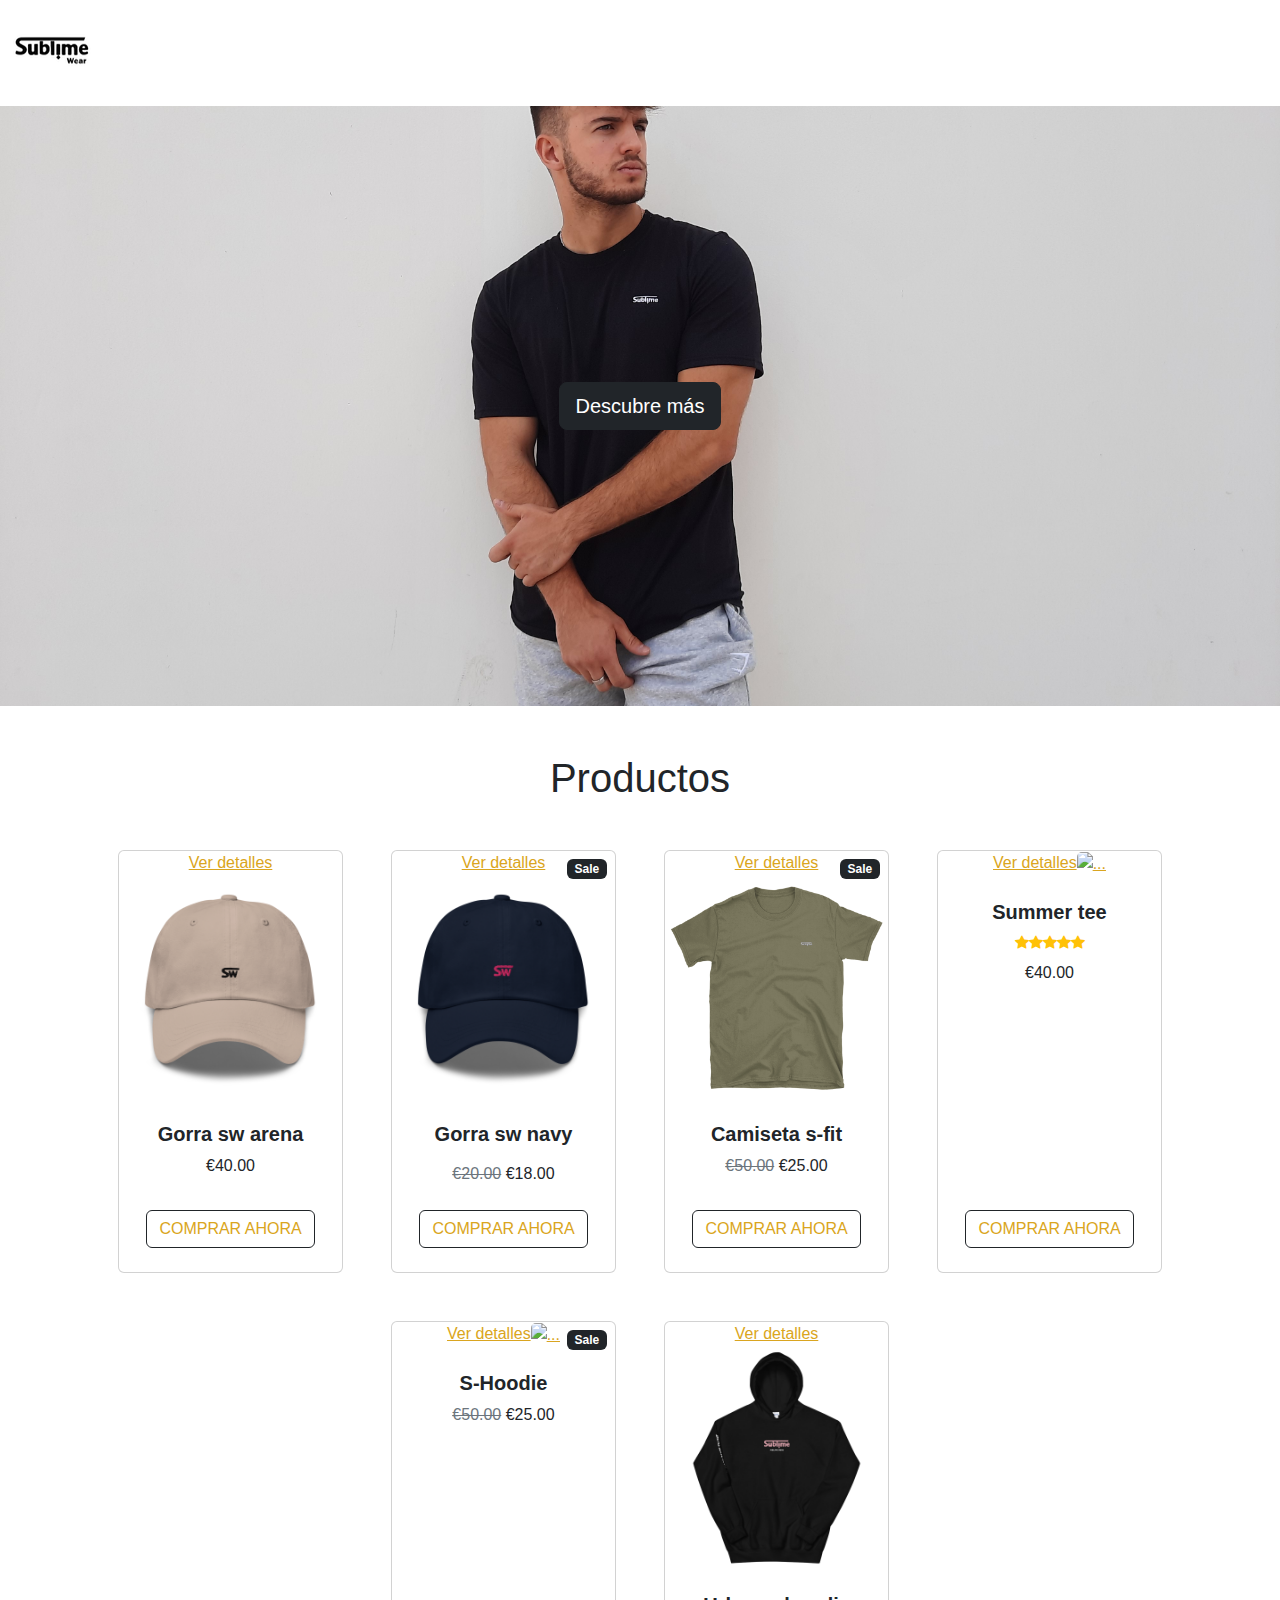
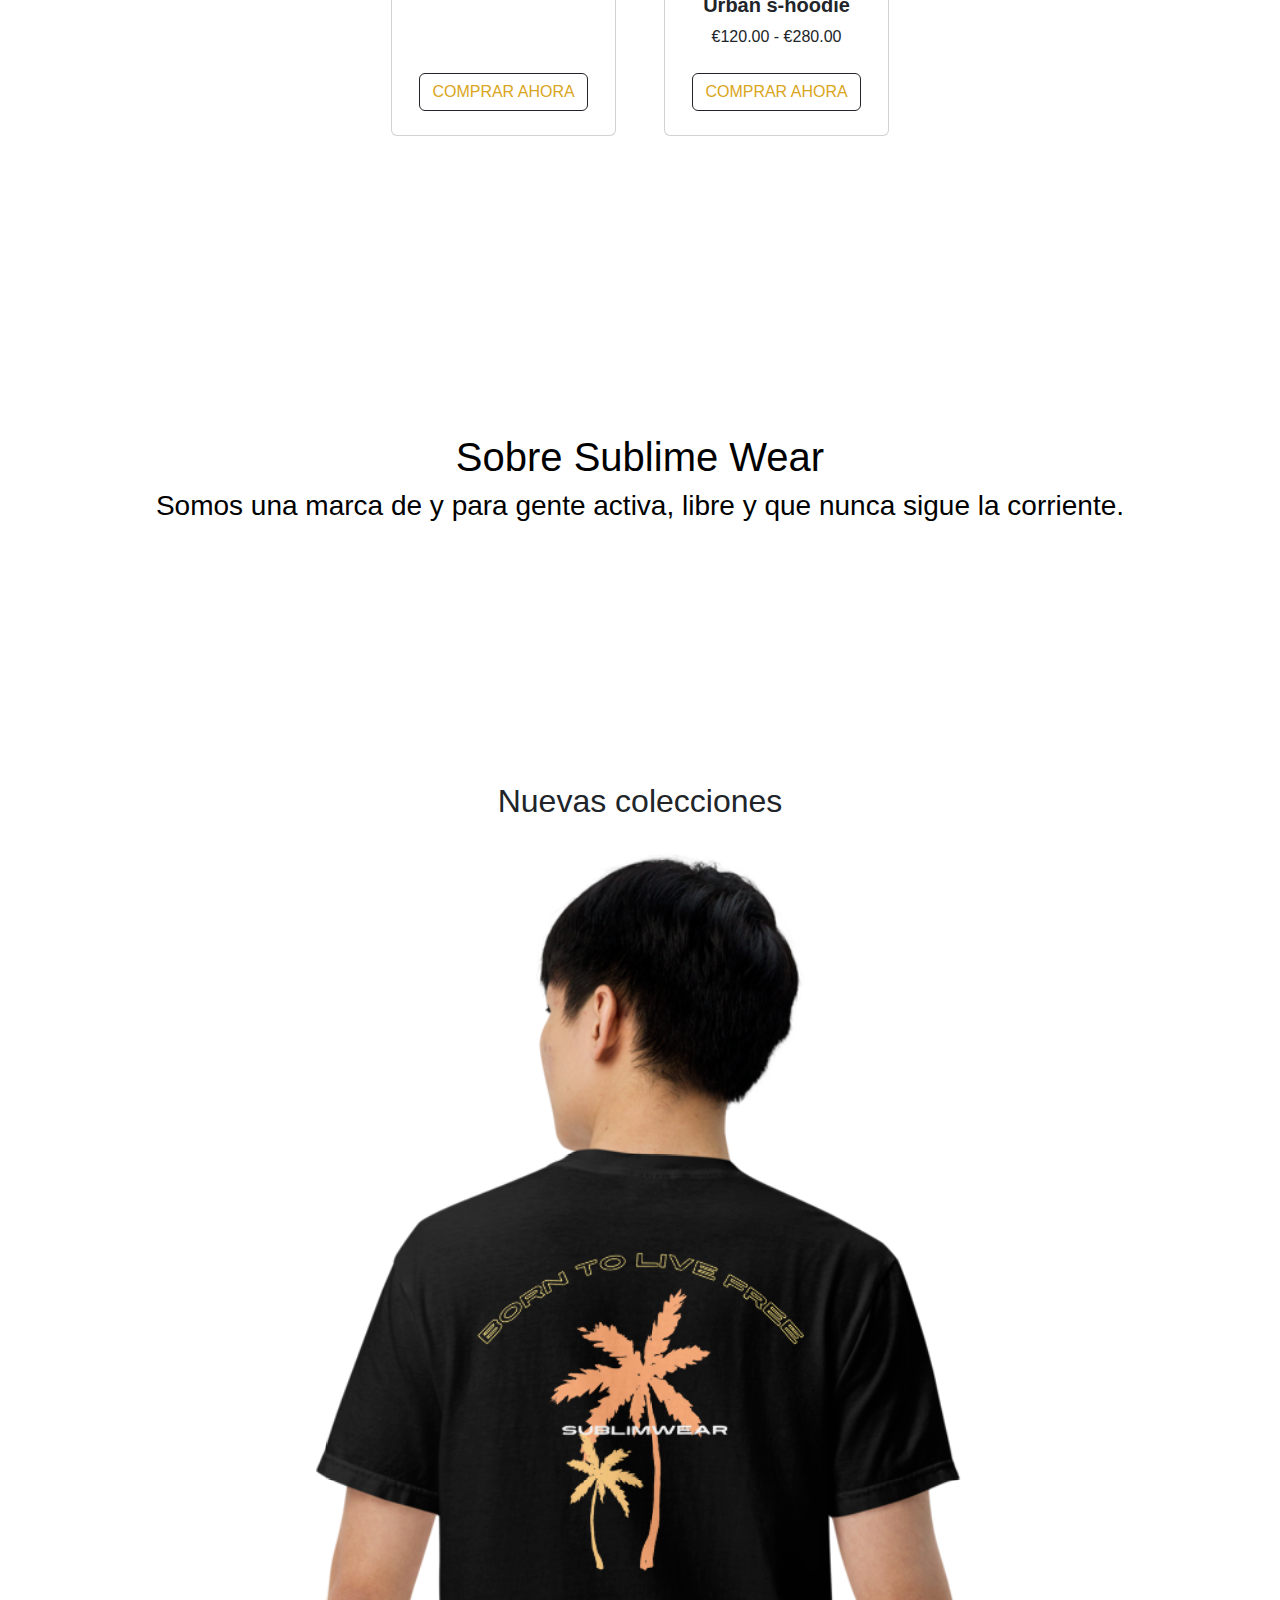
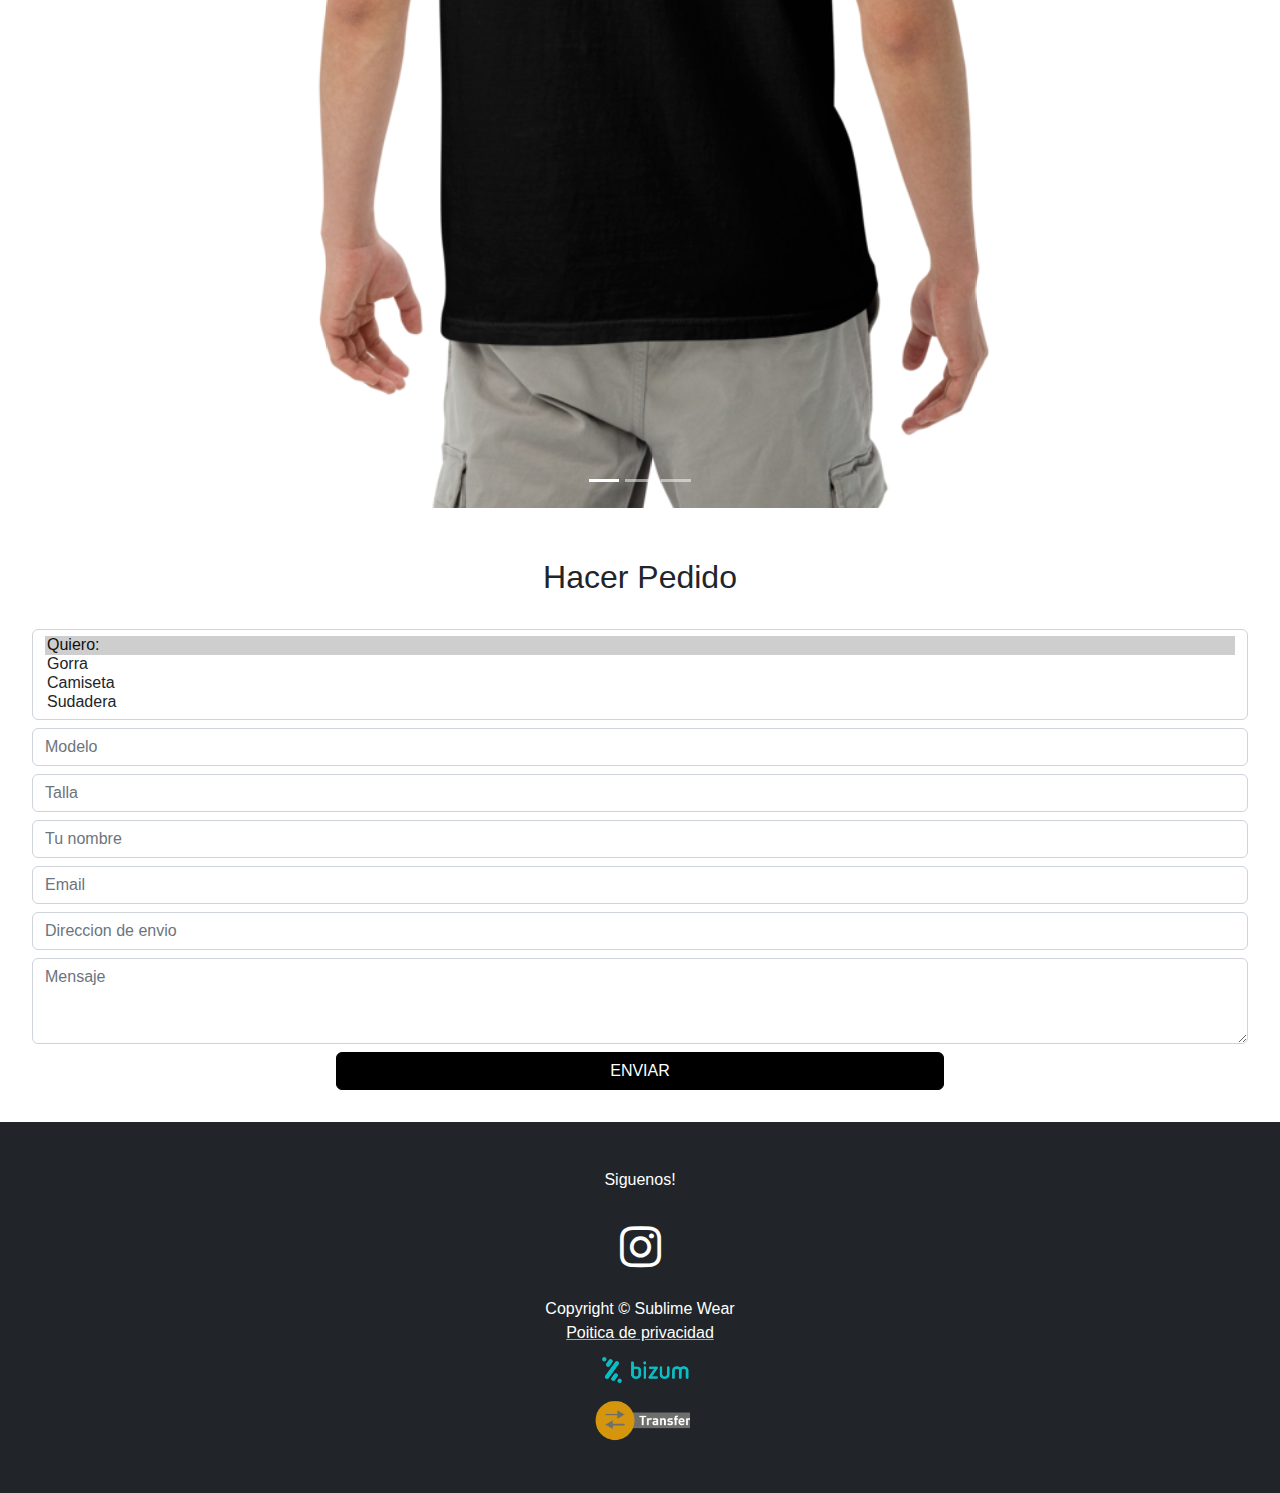
==== commit 37d36879: "Add files via upload" ====
--- a/index.html
+++ b/index.html
@@ -76,7 +76,8 @@
                 <div class="col mb-5">
                     <div class="card h-100">
                         <!-- Product image-->
-                       <a href="gorra1.html"> <img class="card-img-top" src="assets/gorraarena.png" alt="..." /></a>
+                       <a href="gorra1.html">Ver detalles <img class="card-img-top" src="assets/gorraarena.png" alt="..." /></a>
+                       
                         <!-- Product details-->
                         <div class="card-body p-4">
                             <div class="text-center">
@@ -102,7 +103,7 @@
                         <div class="badge bg-dark text-white position-absolute" style="top: 0.5rem; right: 0.5rem">Sale
                         </div>
                         <!-- Product image-->
-                        <a href="gorra2.html"><img class="card-img-top" src="assets/gorranavy.png" alt="..." /></a>
+                        <a href="gorra2.html">Ver detalles<img class="card-img-top" src="assets/gorranavy.png" alt="..." /></a>
                         <!-- Product details-->
                         <div class="card-body p-4">
                             <div class="text-center">
@@ -131,7 +132,7 @@
                         <div class="badge bg-dark text-white position-absolute" style="top: 0.5rem; right: 0.5rem">Sale
                         </div>
                         <!-- Product image-->
-                        <a href="camiseta1.html"><img class="card-img-top" src="assets/Muckup camiseta sobre mesa.png" alt="..." /></a>
+                        <a href="camiseta1.html">Ver detalles<img class="card-img-top" src="assets/mockupcamsetaverde.png" alt="..." /></a>
                         <!-- Product details-->
                         <div class="card-body p-4">
                             <div class="text-center">
@@ -153,7 +154,7 @@
                 <div class="col mb-5">
                     <div class="card h-100">
                         <!-- Product image-->
-                        <a href="camiseta2.html"><img class="card-img-top" src="ASSETS/summertee.png" alt="..." /></a>
+                        <a href="camiseta2.html">Ver detalles<img class="card-img-top" src="ASSETS/summertee.png" alt="..." /></a>
                         <!-- Product details-->
                         <div class="card-body p-4">
                             <div class="text-center">
@@ -185,7 +186,7 @@
                         <div class="badge bg-dark text-white position-absolute" style="top: 0.5rem; right: 0.5rem">Sale
                         </div>
                         <!-- Product image-->
-                        <a href="sudadera1.html"><img class="card-img-top" src="assets/Diseño sin título.png" alt="..." /></a>
+                        <a href="sudadera1.html">Ver detalles<img class="card-img-top" src="assets/Diseño sin título.png" alt="..." /></a>
                         <!-- Product details-->
                         <div class="card-body p-4">
                             <div class="text-center">
@@ -207,7 +208,7 @@
                 <div class="col mb-5">
                     <div class="card h-100">
                         <!-- Product image-->
-                        <a href="sudadra2.html"><img class="card-img-top" src="assets/mockup-e5414407.jpeg" alt="..." /></a>
+                        <a href="sudadra2.html">Ver detalles<img class="card-img-top" src="assets/mockup-e5414407.png" alt="..." /></a>
                         <!-- Product details-->
                         <div class="card-body p-4">
                             <div class="text-center">
@@ -364,7 +365,7 @@
 
 
     <!-- Footer-->
-    <footer class="py-5 bg-dark">
+    <footer class="footer py-5 bg-dark">
         <div class="container">
 
             <h6 style="color: white; text-align: center;">Siguenos!</h6>
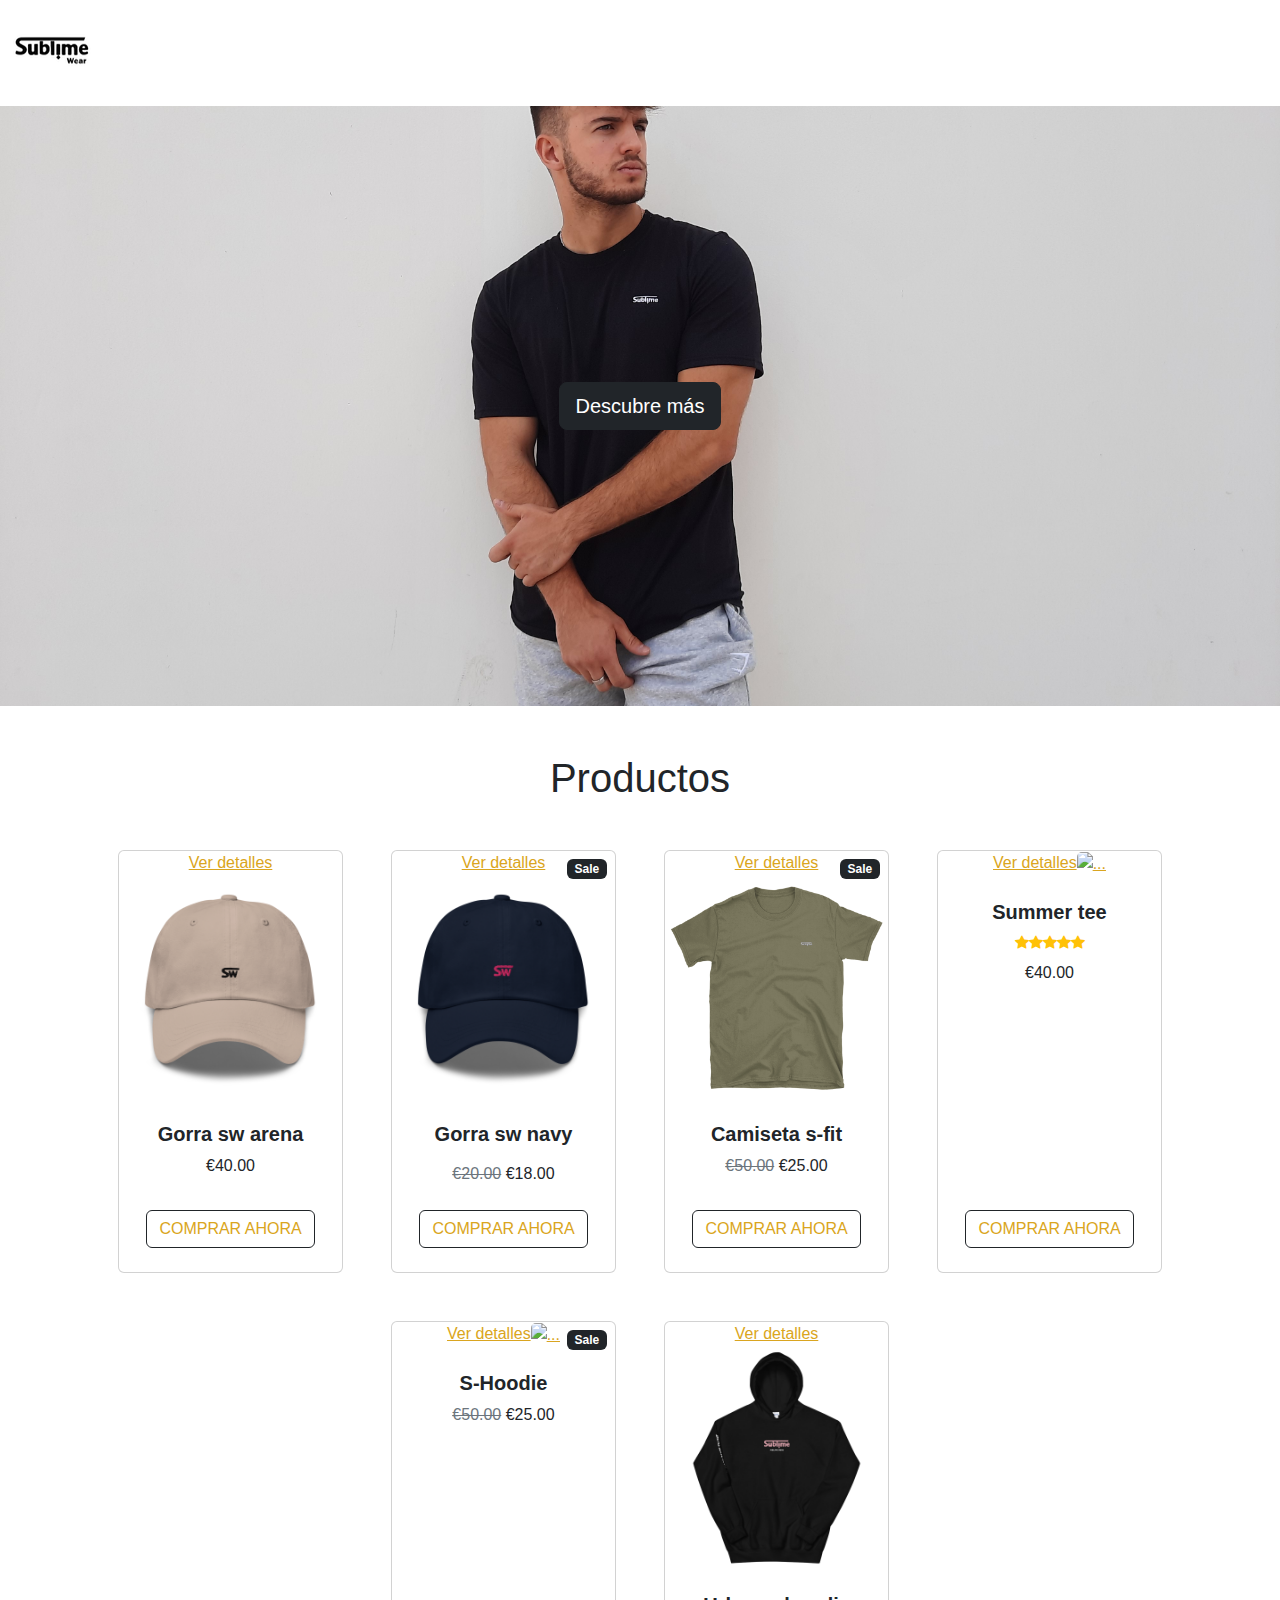
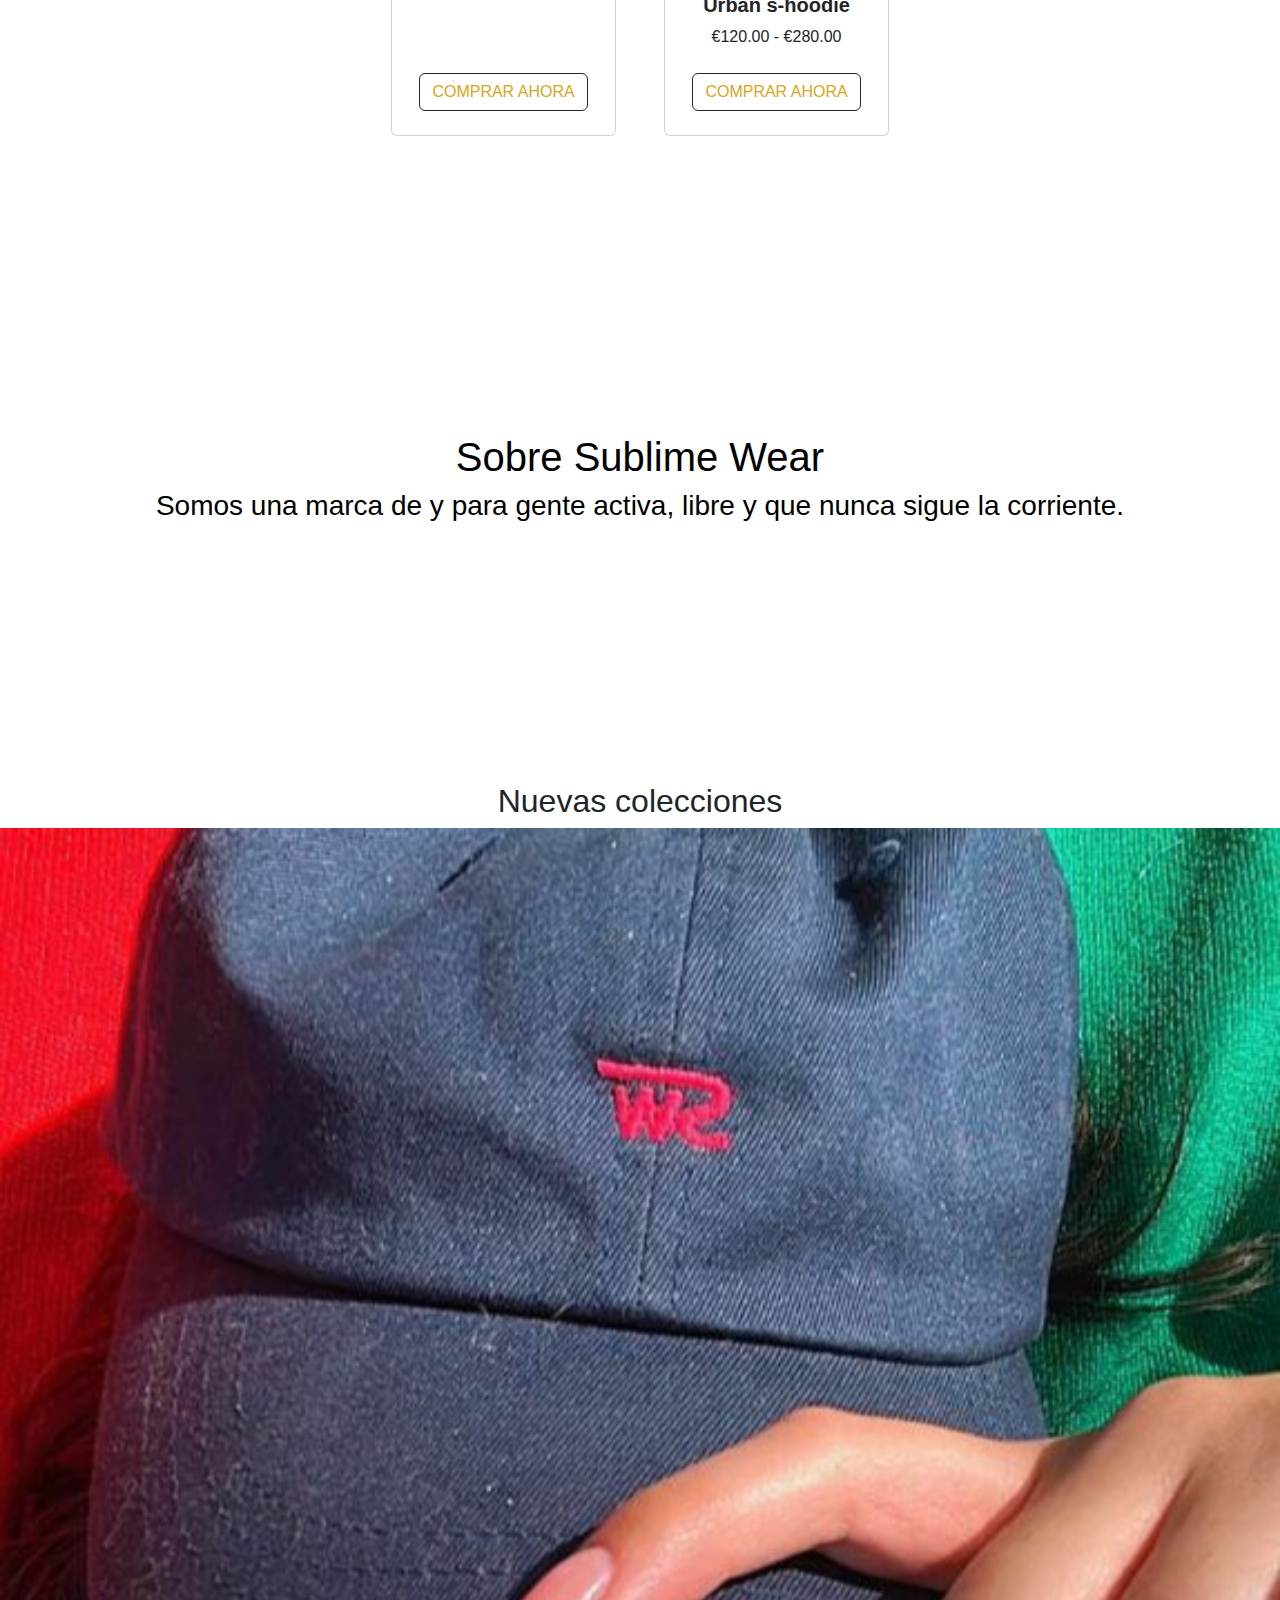
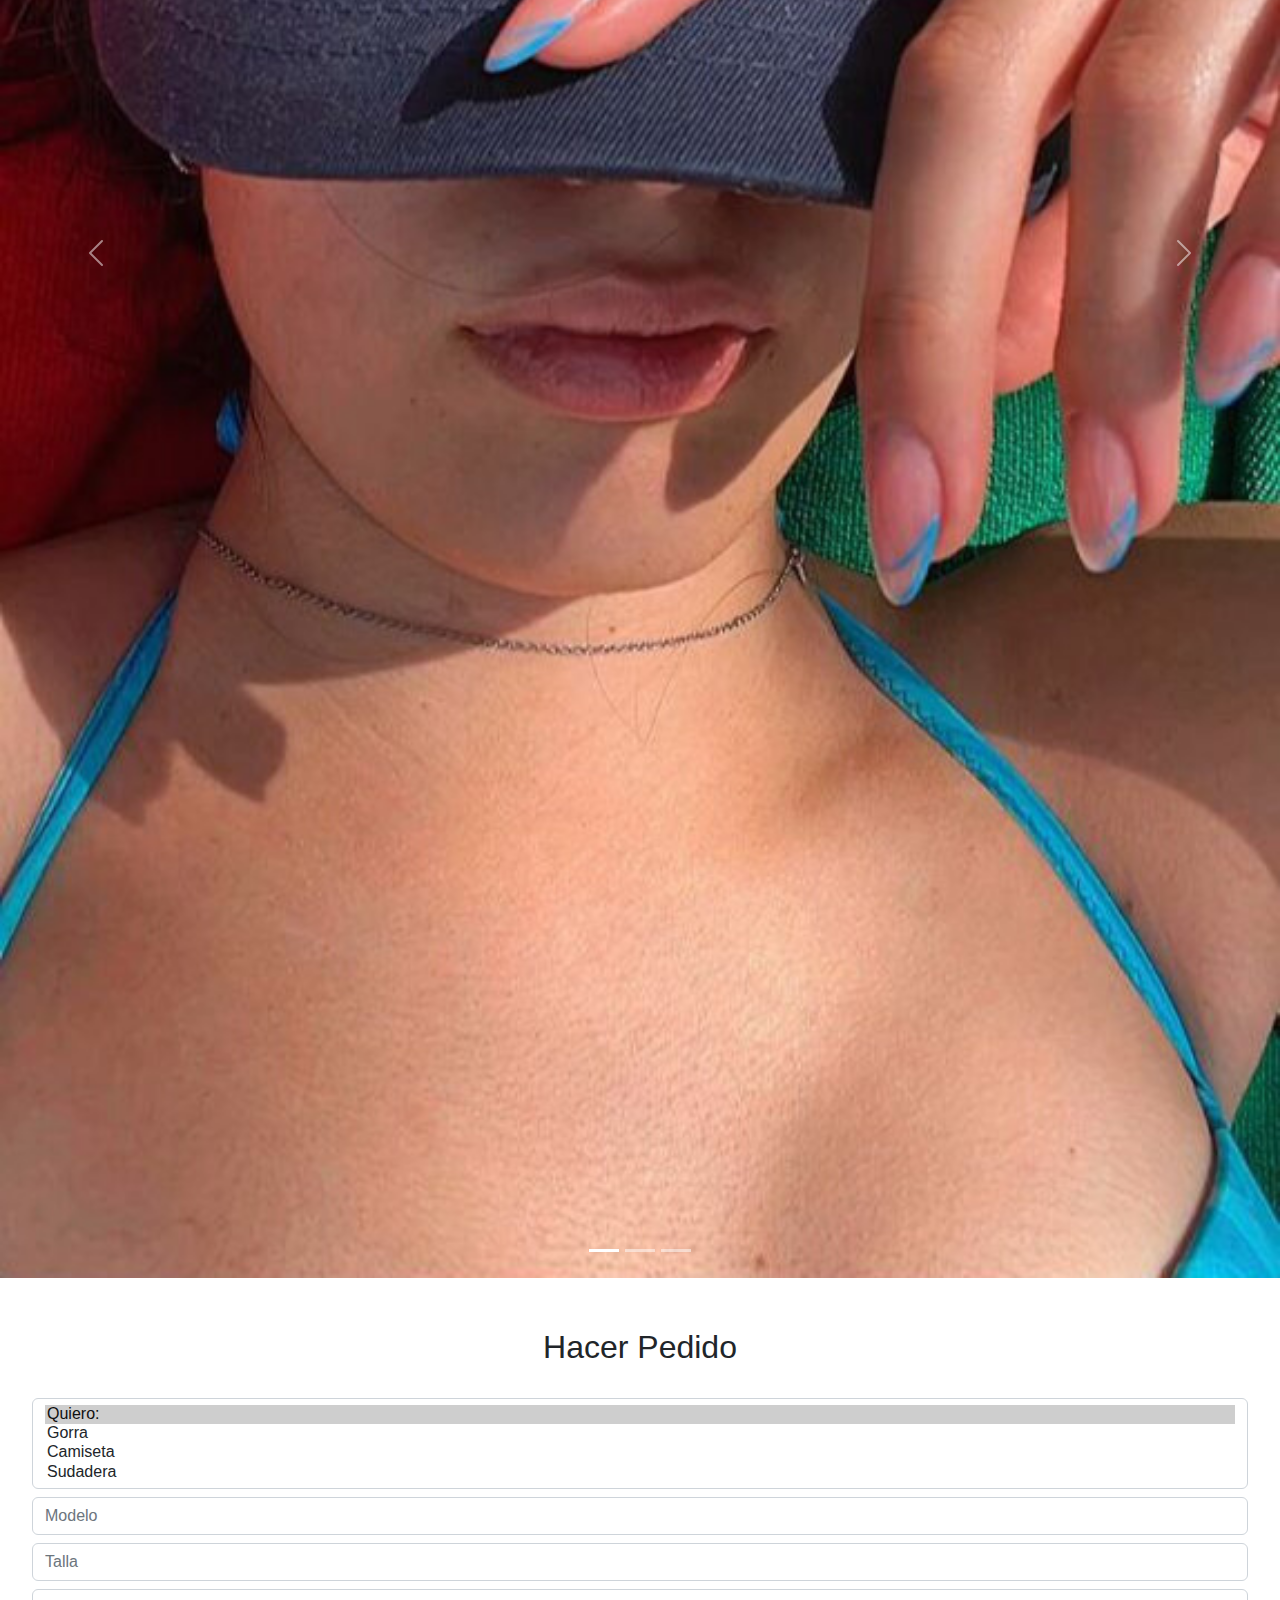
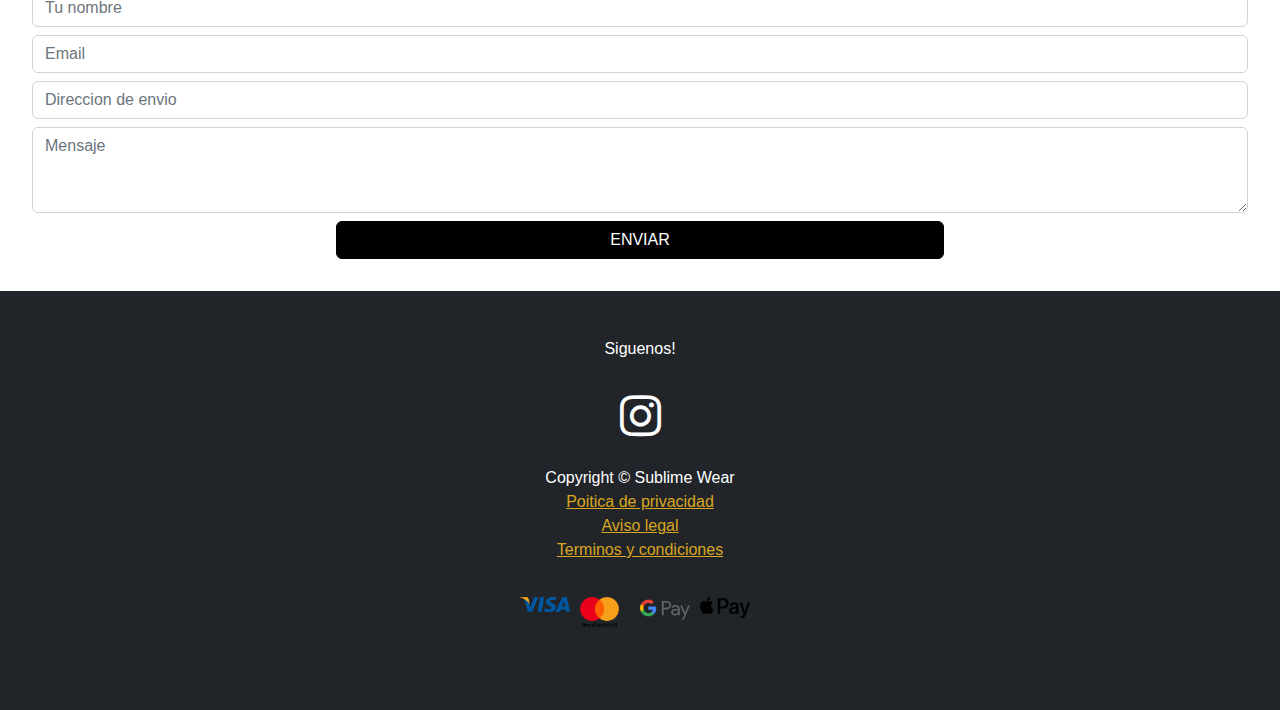
==== commit ca56bba6: "Add files via upload" ====
--- a/index.html
+++ b/index.html
@@ -263,7 +263,7 @@
             </div>
             <div class="carousel-inner">
                 <div class="carousel-item active">
-                    <img src="assets/mens-garment-dyed-heavyweight-t-shirt-black-back-64e48065d2a11.png"
+                    <img src="assets/gorranavyestela.jpeg"
                         class="d-block w-100" alt="...">
                     <div class="carousel-caption d-none d-md-block">
 
@@ -282,6 +282,8 @@
 
                     </div>
                 </div>
+
+                
             </div>
             <button class="carousel-control-prev" type="button" data-bs-target="#carouselExampleCaptions"
                 data-bs-slide="prev">
@@ -380,17 +382,24 @@
 
             <p class="m-0 text-center text-white">Copyright &copy; Sublime Wear</p>
             <a href="politicas.html">
-                <p class="m-0 text-center text-white">Poitica de privacidad </p>
+                <p class="m-0 text-center ">Poitica de privacidad </p>
+                <div class="container px-4 px-lg-5 text-center"><a href="avisolegal.html">Aviso legal</a></div>
+         <div class="container px-4 px-lg-5 text-center"><a href="terminosycondiciones.html">Terminos y condiciones</a></div>
+                
 
             </a>
 
             <div class="pagos">
-                <div class="bizum">
-
-                </div>
-                <div class="banco">
+                <div class="visa">
+
+                </div>
+                <div class="mastercard">
                     
                 </div>
+
+                <div class="gpay"></div>
+
+                <div class="apay"></div>
             </div>
         </div>
     </footer>
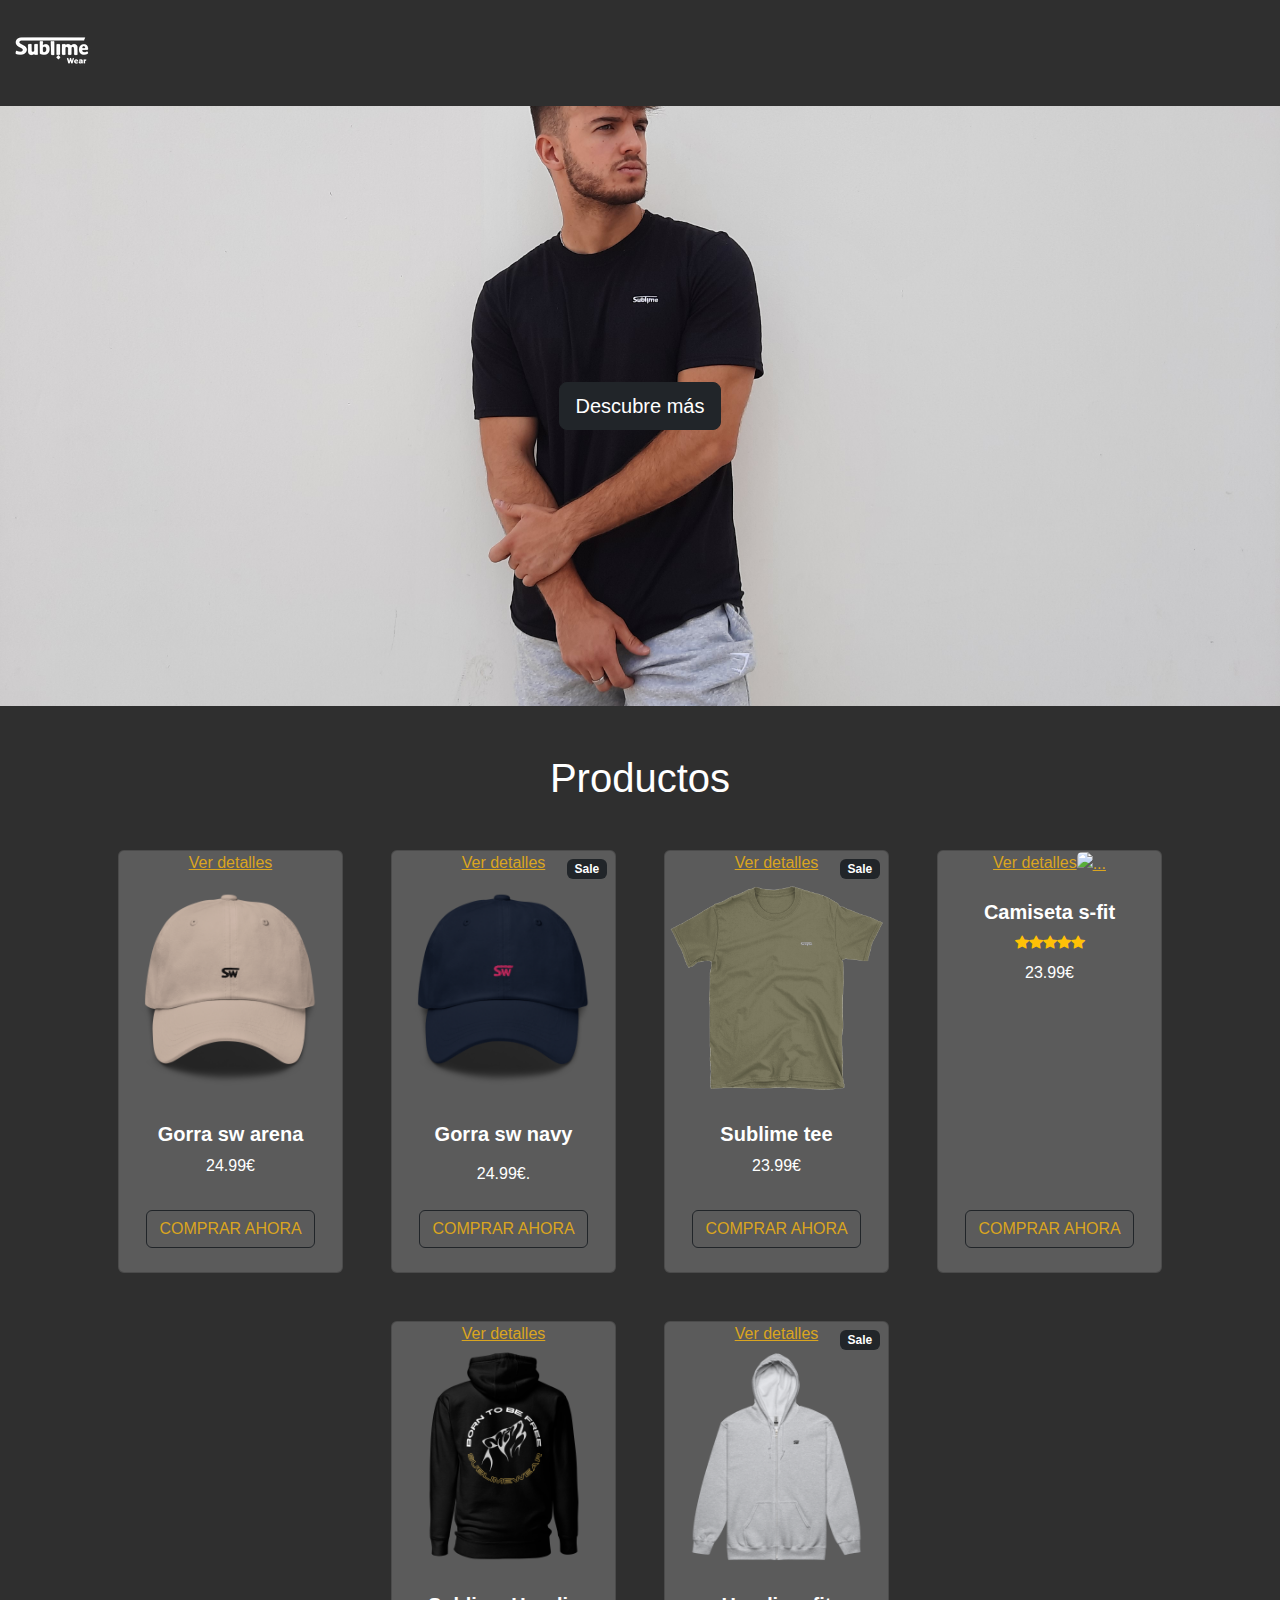
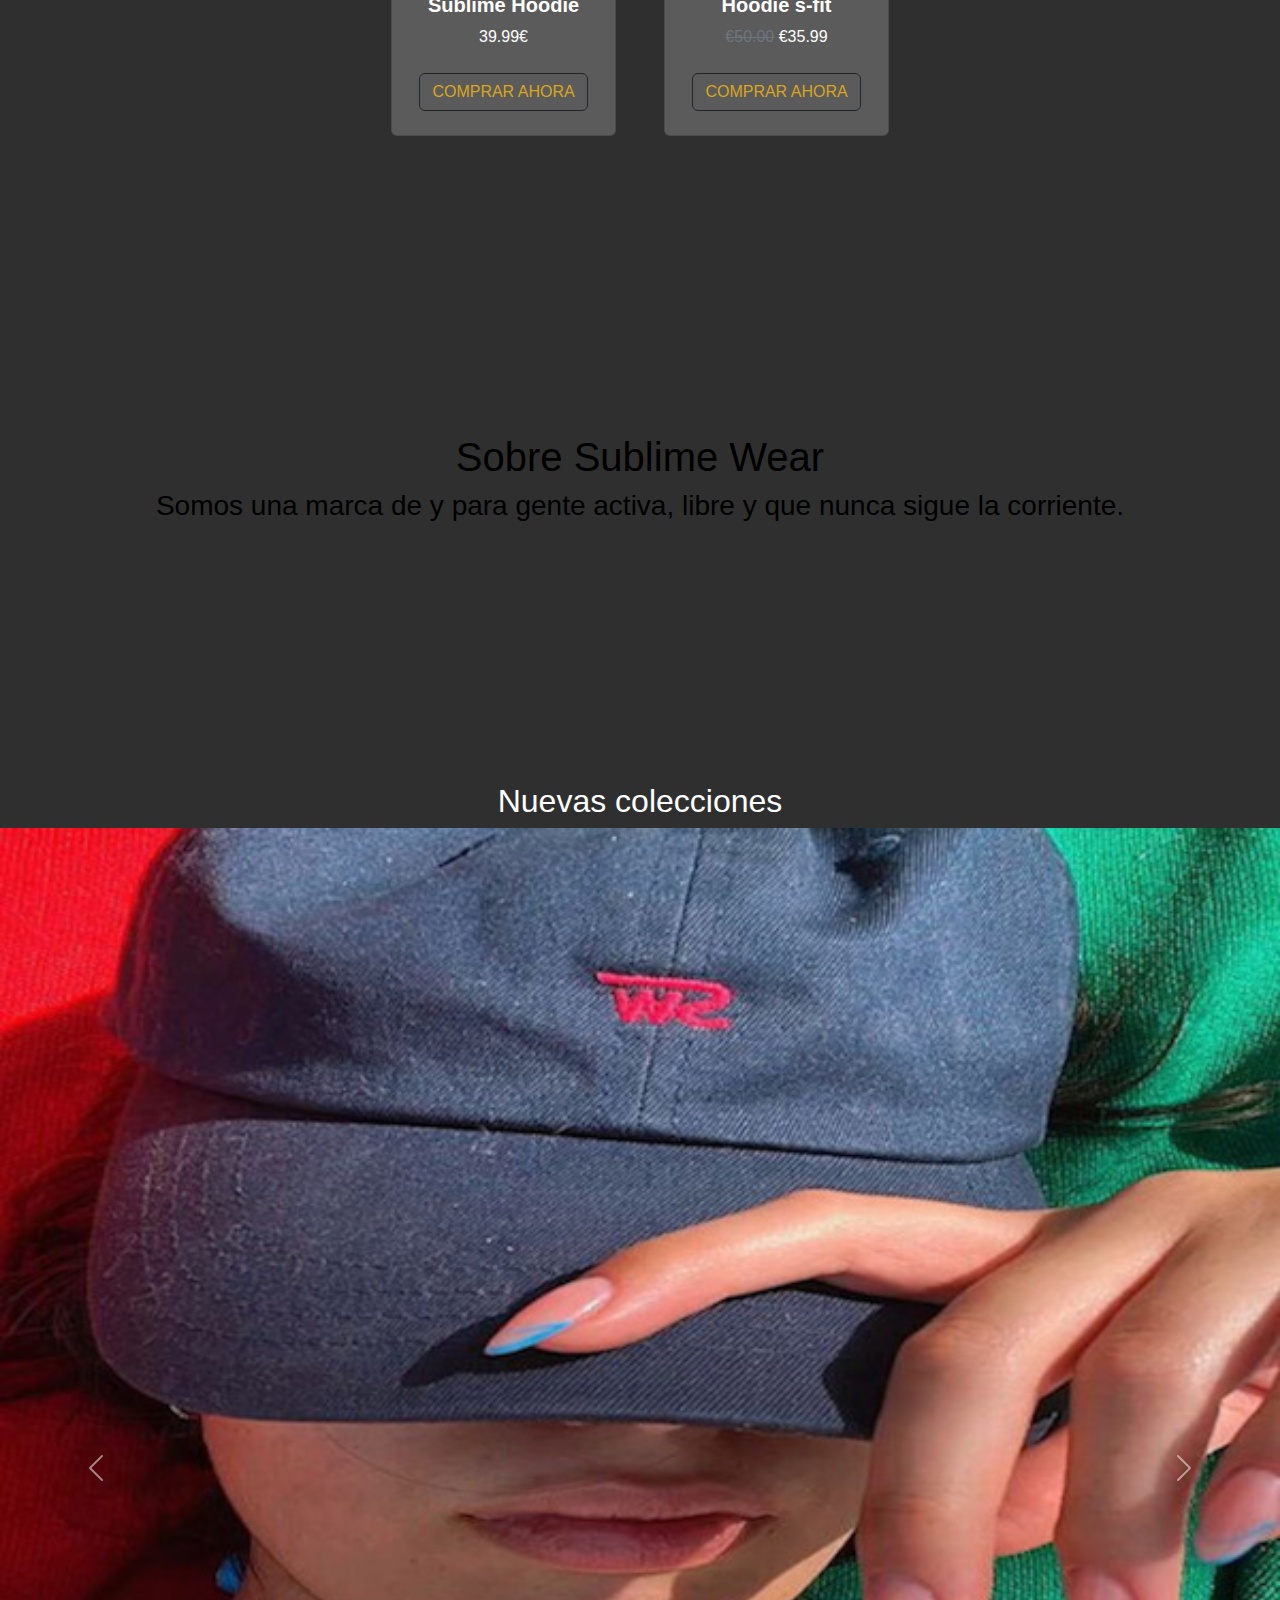
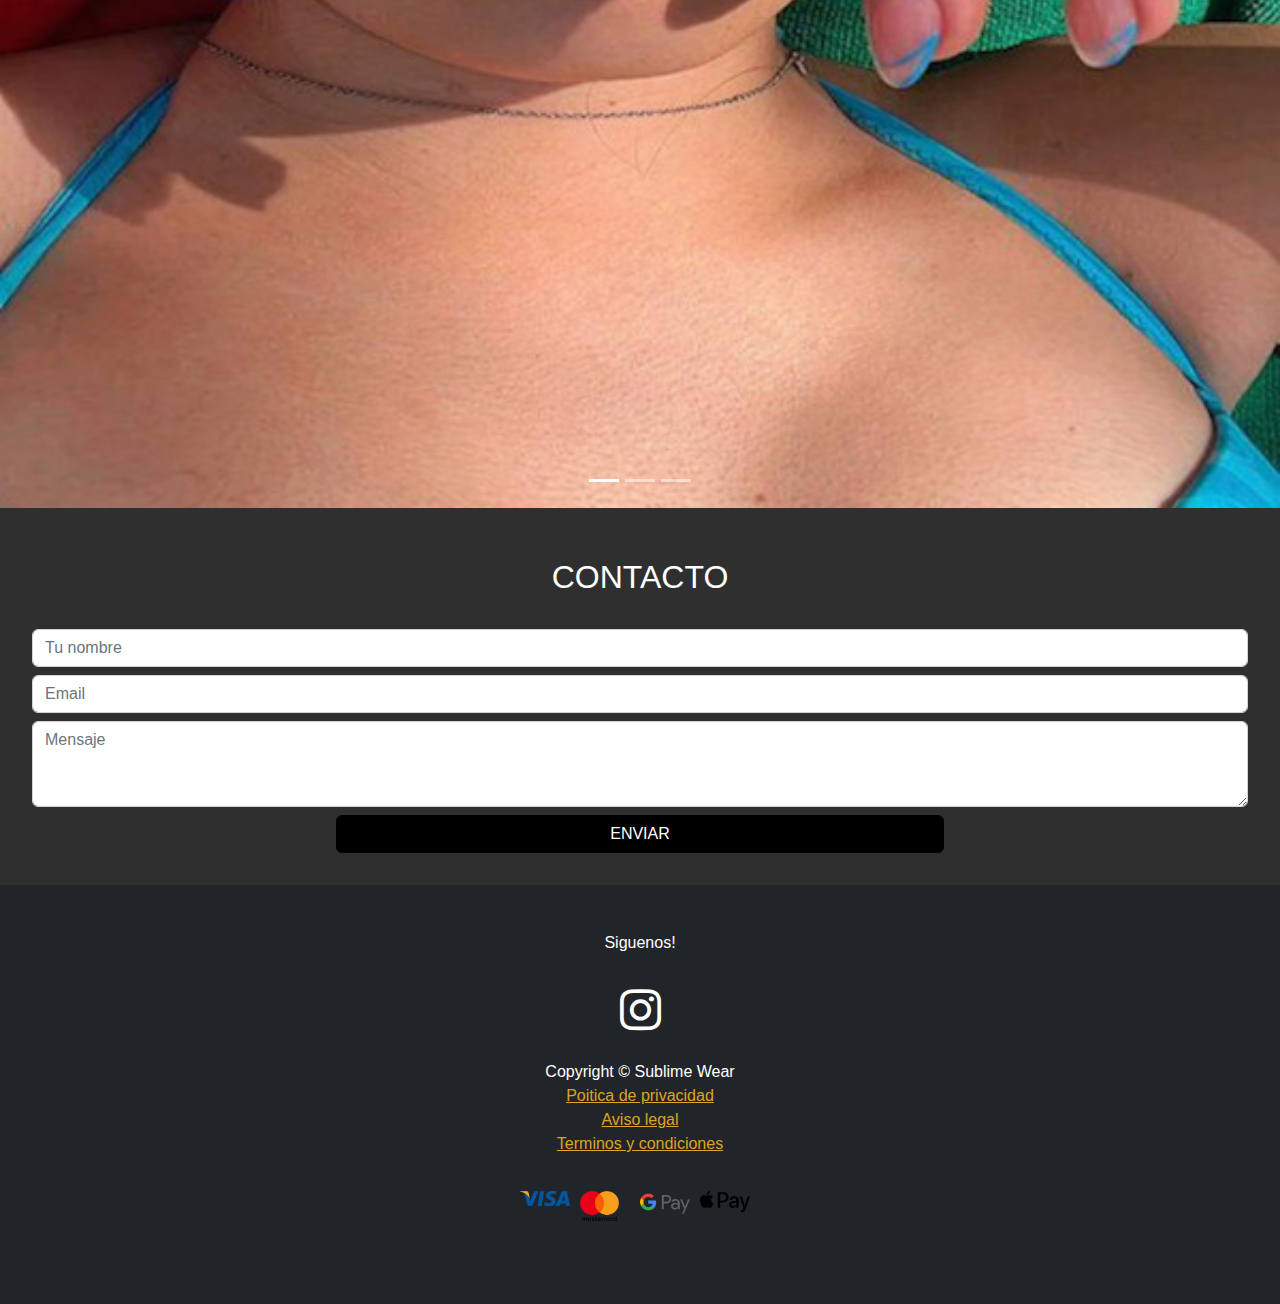
==== commit 5128d226: "Add files via upload" ====
--- a/index.html
+++ b/index.html
@@ -6,9 +6,9 @@
     <meta name="viewport" content="width=device-width, initial-scale=1, shrink-to-fit=no" />
     <meta name="description" content="" />
     <meta name="author" content="" />
-    <title>Shop Homepage - Start Bootstrap Template</title>
+    <title>Sublime Wear</title>
     <!-- Favicon-->
-    <link rel="icon" type="image/x-icon" href="assets/favicon.ico" />
+    <link rel="icon" type="image/x-icon" href="assets/LOGO.png" />
     <!-- Bootstrap icons-->
     <link href="https://cdn.jsdelivr.net/npm/bootstrap-icons@1.5.0/font/bootstrap-icons.css" rel="stylesheet" />
     <!-- Core theme CSS (includes Bootstrap)-->
@@ -21,7 +21,7 @@
     <!--Navbar de bootrstrap-->
     <nav class="navbar navbar-expand-lg bg-body-tertiary">
         <div class="container-fluid">
-            <a class="navbar-brand" href="#"><img src="assets/Sublime Wear vectorizado.png" alt=""></a>
+            <a class="navbar-brand" href="#"><img src="assets/SHOPIFY4.png" alt=""></a>
 
             <!--Boton toggler-->
             <button class="navbar-toggler collapsed d-flex d-lg-none flex-column justify-content-around" type="button"
@@ -44,7 +44,7 @@
                     </li>
 
                     <li class="nav-item">
-                        <a class="nav-link active" href="#contacto">HACER PEDIDO</a>
+                        <a class="nav-link active" href="#contacto">CONTACTO</a>
                     </li>
 
                 </ul>
@@ -76,22 +76,23 @@
                 <div class="col mb-5">
                     <div class="card h-100">
                         <!-- Product image-->
-                       <a href="gorra1.html">Ver detalles <img class="card-img-top" src="assets/gorraarena.png" alt="..." /></a>
-                       
+                        <a href="gorra1.html">Ver detalles <img class="card-img-top" src="assets/gorraarena.png"
+                                alt="..." /></a>
+
                         <!-- Product details-->
                         <div class="card-body p-4">
                             <div class="text-center">
                                 <!-- Product name-->
                                 <h5 class="fw-bolder">Gorra sw arena</h5>
                                 <!-- Product price-->
-                                €40.00
-
-
-                            </div>
-                        </div>
-                        <!-- Product actions-->
-                        <div class="card-footer p-4 pt-0 border-top-0 bg-transparent">
-                            <div class="text-center"><a class="btn btn-outline-dark mt-auto" href="#contacto">COMPRAR
+                                24.99€
+
+
+                            </div>
+                        </div>
+                        <!-- Product actions-->
+                        <div class="card-footer p-4 pt-0 border-top-0 bg-transparent">
+                            <div class="text-center"><a class="btn btn-outline-dark mt-auto" href="https://buy.stripe.com/8wMbKfcL9dSZdUs4gh">COMPRAR
                                     AHORA</a>
                             </div>
                         </div>
@@ -103,7 +104,8 @@
                         <div class="badge bg-dark text-white position-absolute" style="top: 0.5rem; right: 0.5rem">Sale
                         </div>
                         <!-- Product image-->
-                        <a href="gorra2.html">Ver detalles<img class="card-img-top" src="assets/gorranavy.png" alt="..." /></a>
+                        <a href="gorra2.html">Ver detalles<img class="card-img-top" src="assets/gorranavy.png"
+                                alt="..." /></a>
                         <!-- Product details-->
                         <div class="card-body p-4">
                             <div class="text-center">
@@ -114,13 +116,13 @@
 
                                 </div>
                                 <!-- Product price-->
-                                <span class="text-muted text-decoration-line-through">€20.00</span>
-                                €18.00
-                            </div>
-                        </div>
-                        <!-- Product actions-->
-                        <div class="card-footer p-4 pt-0 border-top-0 bg-transparent">
-                            <div class="text-center"><a class="btn btn-outline-dark mt-auto" href="#contacto">COMPRAR
+
+                                24.99€.
+                            </div>
+                        </div>
+                        <!-- Product actions-->
+                        <div class="card-footer p-4 pt-0 border-top-0 bg-transparent">
+                            <div class="text-center"><a class="btn btn-outline-dark mt-auto" href="https://buy.stripe.com/fZe15BeTh3el5nWcMM">COMPRAR
                                     AHORA</a>
                             </div>
                         </div>
@@ -132,34 +134,36 @@
                         <div class="badge bg-dark text-white position-absolute" style="top: 0.5rem; right: 0.5rem">Sale
                         </div>
                         <!-- Product image-->
-                        <a href="camiseta1.html">Ver detalles<img class="card-img-top" src="assets/mockupcamsetaverde.png" alt="..." /></a>
+                        <a href="camiseta1.html">Ver detalles<img class="card-img-top"
+                                src="assets/mockupcamsetaverde.png" alt="..." /></a>
+                        <!-- Product details-->
+                        <div class="card-body p-4">
+                            <div class="text-center">
+                                <!-- Product name-->
+                                <h5 class="fw-bolder">Sublime tee</h5>
+                                <!-- Product price-->
+
+                                23.99€
+                            </div>
+                        </div>
+                        <!-- Product actions-->
+                        <div class="card-footer p-4 pt-0 border-top-0 bg-transparent">
+                            <div class="text-center"><a class="btn btn-outline-dark mt-auto" href="https://buy.stripe.com/14k7tZ7qP9CJ5nW28a">COMPRAR
+                                    AHORA</a>
+                            </div>
+                        </div>
+                    </div>
+                </div>
+                <div class="col mb-5">
+                    <div class="card h-100">
+                        <!-- Product image-->
+                        <a href="camiseta2.html">Ver detalles<img class="card-img-top" src="ASSETS/sfit.png"
+                                alt="..." /></a>
                         <!-- Product details-->
                         <div class="card-body p-4">
                             <div class="text-center">
                                 <!-- Product name-->
                                 <h5 class="fw-bolder">Camiseta s-fit</h5>
-                                <!-- Product price-->
-                                <span class="text-muted text-decoration-line-through">€50.00</span>
-                                €25.00
-                            </div>
-                        </div>
-                        <!-- Product actions-->
-                        <div class="card-footer p-4 pt-0 border-top-0 bg-transparent">
-                            <div class="text-center"><a class="btn btn-outline-dark mt-auto" href="#contacto">COMPRAR
-                                    AHORA</a>
-                            </div>
-                        </div>
-                    </div>
-                </div>
-                <div class="col mb-5">
-                    <div class="card h-100">
-                        <!-- Product image-->
-                        <a href="camiseta2.html">Ver detalles<img class="card-img-top" src="ASSETS/summertee.png" alt="..." /></a>
-                        <!-- Product details-->
-                        <div class="card-body p-4">
-                            <div class="text-center">
-                                <!-- Product name-->
-                                <h5 class="fw-bolder">Summer tee</h5>
                                 <!-- Product reviews-->
                                 <div class="d-flex justify-content-center small text-warning mb-2">
                                     <div class="bi-star-fill"></div>
@@ -169,58 +173,62 @@
                                     <div class="bi-star-fill"></div>
                                 </div>
                                 <!-- Product price-->
-                                €40.00
-                            </div>
-                        </div>
-                        <!-- Product actions-->
-                        <div class="card-footer p-4 pt-0 border-top-0 bg-transparent">
-                            <div class="text-center"><a class="btn btn-outline-dark mt-auto" href="#contacto">COMPRAR
-                                    AHORA</a>
-                            </div>
-                        </div>
-                    </div>
-                </div>
+                                23.99€
+                            </div>
+                        </div>
+                        <!-- Product actions-->
+                        <div class="card-footer p-4 pt-0 border-top-0 bg-transparent">
+                            <div class="text-center"><a class="btn btn-outline-dark mt-auto" href="https://buy.stripe.com/6oEeWr3az5mteYwdQU">COMPRAR
+                                    AHORA</a>
+                            </div>
+                        </div>
+                    </div>
+                </div>
+
+                <div class="col mb-5">
+                    <div class="card h-100">
+                        <!-- Product image-->
+                        <a href="sudadera1.html">Ver detalles<img class="card-img-top" src="assets/lobo1.png"
+                                alt="..." /></a>
+                        <!-- Product details-->
+                        <div class="card-body p-4">
+                            <div class="text-center">
+                                <!-- Product name-->
+                                <h5 class="fw-bolder">Sublime Hoodie</h5>
+                                <!-- Product price-->
+                                39.99€
+                            </div>
+                        </div>
+                        <!-- Product actions-->
+                        <div class="card-footer p-4 pt-0 border-top-0 bg-transparent">
+                            <div class="text-center"><a class="btn btn-outline-dark mt-auto" href="https://buy.stripe.com/8wM3dJdPd4ip6s07sx">COMPRAR
+                                    AHORA</a>
+                            </div>
+                        </div>
+                    </div>
+                </div>
+
                 <div class="col mb-5">
                     <div class="card h-100">
                         <!-- Sale badge-->
                         <div class="badge bg-dark text-white position-absolute" style="top: 0.5rem; right: 0.5rem">Sale
                         </div>
                         <!-- Product image-->
-                        <a href="sudadera1.html">Ver detalles<img class="card-img-top" src="assets/Diseño sin título.png" alt="..." /></a>
-                        <!-- Product details-->
-                        <div class="card-body p-4">
-                            <div class="text-center">
-                                <!-- Product name-->
-                                <h5 class="fw-bolder">S-Hoodie</h5>
+                        <a href="sudadera2.html">Ver detalles<img class="card-img-top"
+                                src="assets/hoodiefit1.png" alt="..." /></a>
+                        <!-- Product details-->
+                        <div class="card-body p-4">
+                            <div class="text-center">
+                                <!-- Product name-->
+                                <h5 class="fw-bolder">Hoodie s-fit</h5>
                                 <!-- Product price-->
                                 <span class="text-muted text-decoration-line-through">€50.00</span>
-                                €25.00
-                            </div>
-                        </div>
-                        <!-- Product actions-->
-                        <div class="card-footer p-4 pt-0 border-top-0 bg-transparent">
-                            <div class="text-center"><a class="btn btn-outline-dark mt-auto" href="#contacto">COMPRAR
-                                    AHORA</a>
-                            </div>
-                        </div>
-                    </div>
-                </div>
-                <div class="col mb-5">
-                    <div class="card h-100">
-                        <!-- Product image-->
-                        <a href="sudadra2.html">Ver detalles<img class="card-img-top" src="assets/mockup-e5414407.png" alt="..." /></a>
-                        <!-- Product details-->
-                        <div class="card-body p-4">
-                            <div class="text-center">
-                                <!-- Product name-->
-                                <h5 class="fw-bolder">Urban s-hoodie</h5>
-                                <!-- Product price-->
-                                €120.00 - €280.00
-                            </div>
-                        </div>
-                        <!-- Product actions-->
-                        <div class="card-footer p-4 pt-0 border-top-0 bg-transparent">
-                            <div class="text-center"><a class="btn btn-outline-dark mt-auto" href="#contacto">COMPRAR
+                                €35.99
+                            </div>
+                        </div>
+                        <!-- Product actions-->
+                        <div class="card-footer p-4 pt-0 border-top-0 bg-transparent">
+                            <div class="text-center"><a class="btn btn-outline-dark mt-auto" href="https://buy.stripe.com/8wM9C75iH8yF7w4cMS">COMPRAR
                                     AHORA</a>
                             </div>
                         </div>
@@ -263,8 +271,7 @@
             </div>
             <div class="carousel-inner">
                 <div class="carousel-item active">
-                    <img src="assets/gorranavyestela.jpeg"
-                        class="d-block w-100" alt="...">
+                    <img src="assets/gorranavyestela.jpeg" class="d-block w-100" alt="...">
                     <div class="carousel-caption d-none d-md-block">
 
 
@@ -283,7 +290,7 @@
                     </div>
                 </div>
 
-                
+
             </div>
             <button class="carousel-control-prev" type="button" data-bs-target="#carouselExampleCaptions"
                 data-bs-slide="prev">
@@ -303,30 +310,15 @@
 
     <div id="contacto" class="contacto">
         <!--AQUI VA EL FORMULARIO DE CONTACTO-->
-        <h2 class="h2Contacto mb-4">Hacer Pedido</h2>
+        <h2 class="h2Contacto mb-4">CONTACTO</h2>
         <!--FORMULARIO ESTILIZADO-->
         <form name="contact" method="POST" data-netlify="true" data-netlify-recaptcha="true" action="/exito.html">
 
             <div class="containerFormulario m-4 p-2 ">
 
-                <div class="mb-2">
-
-                    <select name="role[]" multiple class="form-select" aria-label="Default select example">
-                        <option selected>Quiero:</option>
-                        <option value="Desarrollo">Gorra</option>
-                        <option value="Asesoría">Camiseta</option>
-                        <option value="Otros">Sudadera</option>
-                    </select>
-
-                </div>
-
-                <div class="mb-2">
-                    <input type="text" name="fullname" class="form-control" aria-label="modelo" placeholder="Modelo">
-                </div>
-
-                <div class="mb-2">
-                    <input type="text" name="fullname" class="form-control" aria-label="talla" placeholder="Talla">
-                </div>
+               
+
+                
 
                 <div class="mb-2">
                     <input type="text" name="fullname" class="form-control" aria-label="tu nombre"
@@ -338,10 +330,7 @@
                     <input type="email" name="email" class="form-control" id="exampleFormControlInput1"
                         placeholder="Email">
                 </div>
-                <div class="mb-2">
-                    <input type="text" name="fullname" class="form-control" aria-label="tu direccion"
-                        placeholder="Direccion de envio">
-                </div>
+               
 
 
                 <div class="mb-2">
@@ -372,9 +361,10 @@
 
             <h6 style="color: white; text-align: center;">Siguenos!</h6>
             <div class="rrss">
-              
-               <a href="https://www.instagram.com/sublimewearofficial/"> <i class="fa fa-instagram" style="font-size:48px;color:white"></i></a>
-               
+
+                <a href="https://www.instagram.com/sublimewearofficial/"> <i class="fa fa-instagram"
+                        style="font-size:48px;color:white"></i></a>
+
 
             </div>
 
@@ -384,8 +374,9 @@
             <a href="politicas.html">
                 <p class="m-0 text-center ">Poitica de privacidad </p>
                 <div class="container px-4 px-lg-5 text-center"><a href="avisolegal.html">Aviso legal</a></div>
-         <div class="container px-4 px-lg-5 text-center"><a href="terminosycondiciones.html">Terminos y condiciones</a></div>
-                
+                <div class="container px-4 px-lg-5 text-center"><a href="terminosycondiciones.html">Terminos y
+                        condiciones</a></div>
+
 
             </a>
 
@@ -394,7 +385,7 @@
 
                 </div>
                 <div class="mastercard">
-                    
+
                 </div>
 
                 <div class="gpay"></div>
